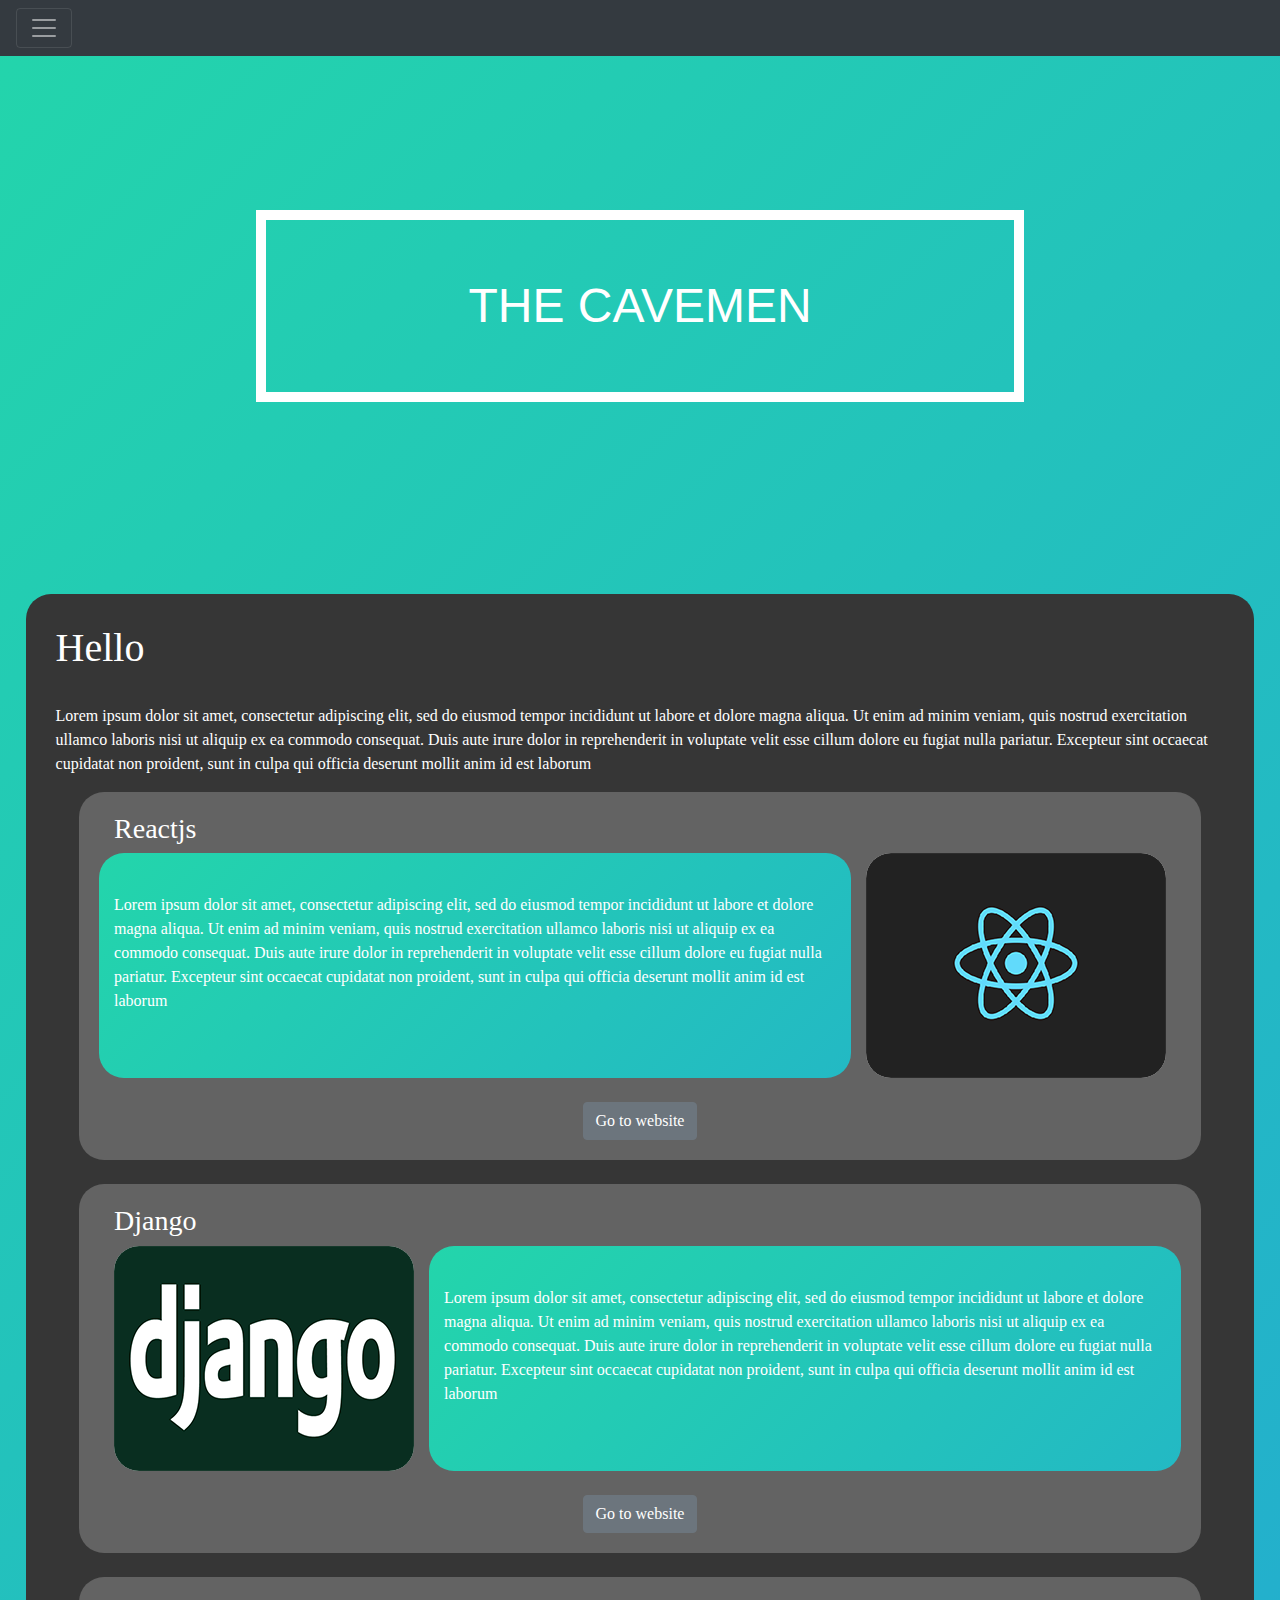
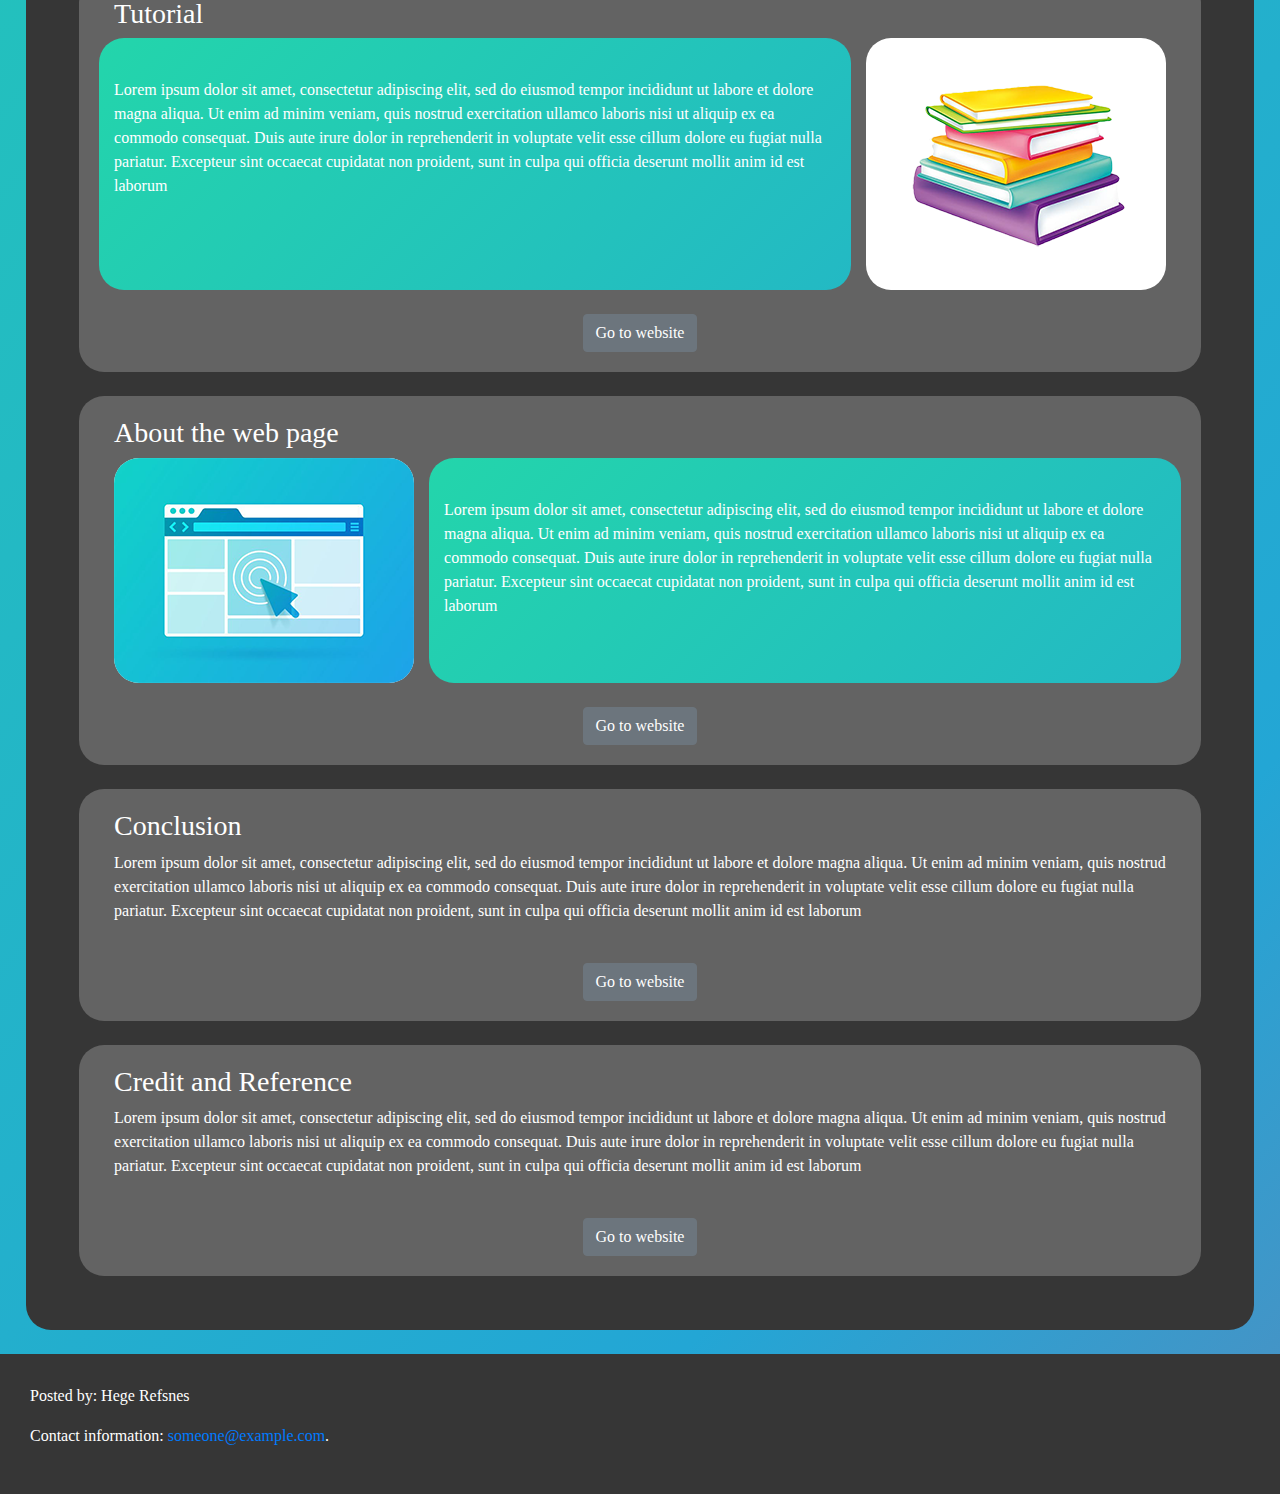
==== temp/index.html @ 0bbe400f "Add files via upload" ====
<!DOCTYPE html>
<html>
    <head>
        <title>Home page</title>
        <link href="https://fonts.googleapis.com/css?family=Indie+Flower&display=swap" rel="stylesheet">
        <link rel="stylesheet" type="text/css" href="styles/style.css">
        <link rel="stylesheet" href="https://stackpath.bootstrapcdn.com/bootstrap/4.3.1/css/bootstrap.min.css" integrity="sha384-ggOyR0iXCbMQv3Xipma34MD+dH/1fQ784/j6cY/iJTQUOhcWr7x9JvoRxT2MZw1T" crossorigin="anonymous">
        <script src="https://code.jquery.com/jquery-3.3.1.slim.min.js" integrity="sha384-q8i/X+965DzO0rT7abK41JStQIAqVgRVzpbzo5smXKp4YfRvH+8abtTE1Pi6jizo" crossorigin="anonymous"></script>
        <script src="https://cdnjs.cloudflare.com/ajax/libs/popper.js/1.14.7/umd/popper.min.js" integrity="sha384-UO2eT0CpHqdSJQ6hJty5KVphtPhzWj9WO1clHTMGa3JDZwrnQq4sF86dIHNDz0W1" crossorigin="anonymous"></script>
        <script src="https://stackpath.bootstrapcdn.com/bootstrap/4.3.1/js/bootstrap.min.js" integrity="sha384-JjSmVgyd0p3pXB1rRibZUAYoIIy6OrQ6VrjIEaFf/nJGzIxFDsf4x0xIM+B07jRM" crossorigin="anonymous"></script>
    </head>
    <body>
        <div class="pos-f-t">
            <div class="collapse" id="navbarToggleExternalContent">
                <div class="bg-dark p-4">
                    <h5 class="text-white h4">Collapsed content</h5>
                    <span class="text-muted">Toggleable via the navbar brand.</span>
                </div>
            </div>
            <nav class="navbar navbar-dark bg-dark">
                <button class="navbar-toggler" type="button" data-toggle="collapse" data-target="#navbarToggleExternalContent" aria-controls="navbarToggleExternalContent" aria-expanded="false" aria-label="Toggle navigation">
                <span class="navbar-toggler-icon"></span>
                </button>
            </nav>
        </div>
        <div id ="team">
            THE CAVEMEN
        </div>
        <div id = "main_block">
            <h1>Hello</h1>
            <br>
            <p>Lorem ipsum dolor sit amet, consectetur adipiscing elit, sed do eiusmod tempor incididunt ut labore et dolore magna aliqua. Ut enim ad minim veniam, quis nostrud exercitation ullamco laboris nisi ut aliquip ex ea commodo consequat. Duis aute irure dolor in reprehenderit in voluptate velit esse cillum dolore eu fugiat nulla pariatur. Excepteur sint occaecat cupidatat non proident, sunt in culpa qui officia deserunt mollit anim id est laborum</p>
            <div class = "content_blk">
                <h3>Reactjs</h3>
                <div class="row">
                    <div class="col sm_box">
                        <p>Lorem ipsum dolor sit amet, consectetur adipiscing elit, sed do eiusmod tempor incididunt ut labore et dolore magna aliqua. Ut enim ad minim veniam, quis nostrud exercitation ullamco laboris nisi ut aliquip ex ea commodo consequat. Duis aute irure dolor in reprehenderit in voluptate velit esse cillum dolore eu fugiat nulla pariatur. Excepteur sint occaecat cupidatat non proident, sunt in culpa qui officia deserunt mollit anim id est laborum</p>
                    </div>
                    <div class="col-md-auto">
                        <div class = "img_blk">
                            <img src = "imgs/react.png" alt="react">
                        </div>
                    </div>
                </div>
                <br>
                <div class = "button">
                    <a href ="frontend.html"><button type="button" class="btn btn-secondary">Go to website</button></a>
                </div>
            </div>
            <br>
            <div class = "content_blk">
                <h3>Django</h3>
                <div class="row">
                    <div class="col-md-auto">
                        <div class = "img_blk">
                            <img src = "imgs/dj.png" alt="react">
                        </div>
                    </div>
                    <div class="col sm_box">
                        <p>Lorem ipsum dolor sit amet, consectetur adipiscing elit, sed do eiusmod tempor incididunt ut labore et dolore magna aliqua. Ut enim ad minim veniam, quis nostrud exercitation ullamco laboris nisi ut aliquip ex ea commodo consequat. Duis aute irure dolor in reprehenderit in voluptate velit esse cillum dolore eu fugiat nulla pariatur. Excepteur sint occaecat cupidatat non proident, sunt in culpa qui officia deserunt mollit anim id est laborum</p>
                    </div>
                </div>
                <br>
                <div class = "button">
                    <a href =""><button type="button" class="btn btn-secondary">Go to website</button></a>
                </div>
            </div>
            <br>
            <div class = "content_blk">
                <h3>Tutorial</h3>
                <div class="row">
                    <div class="col sm_box">
                        <p>Lorem ipsum dolor sit amet, consectetur adipiscing elit, sed do eiusmod tempor incididunt ut labore et dolore magna aliqua. Ut enim ad minim veniam, quis nostrud exercitation ullamco laboris nisi ut aliquip ex ea commodo consequat. Duis aute irure dolor in reprehenderit in voluptate velit esse cillum dolore eu fugiat nulla pariatur. Excepteur sint occaecat cupidatat non proident, sunt in culpa qui officia deserunt mollit anim id est laborum</p>
                    </div>
                    <div class="col-md-auto">
                        <div class = "img_blk">
                            <img src = "imgs/tutorial.png" alt="react">
                        </div>
                    </div>
                </div>
                <br>
                <div class = "button">
                    <a href =""><button type="button" class="btn btn-secondary">Go to website</button></a>
                </div>
            </div>
            <br>
            <div class = "content_blk">
                <h3>About the web page</h3>
                <div class="row">
                    <div class="col-md-auto">
                        <div class = "img_blk">
                            <img src = "imgs/web.png" alt="react">
                        </div>
                    </div>
                    <div class="col sm_box">
                        <p>Lorem ipsum dolor sit amet, consectetur adipiscing elit, sed do eiusmod tempor incididunt ut labore et dolore magna aliqua. Ut enim ad minim veniam, quis nostrud exercitation ullamco laboris nisi ut aliquip ex ea commodo consequat. Duis aute irure dolor in reprehenderit in voluptate velit esse cillum dolore eu fugiat nulla pariatur. Excepteur sint occaecat cupidatat non proident, sunt in culpa qui officia deserunt mollit anim id est laborum</p>
                    </div>

                </div>
                <br>
                <div class = "button">
                    <a href =""><button type="button" class="btn btn-secondary">Go to website</button></a>
                </div>
            </div>
            <br>
            <div class = "content_blk">
                <h3>Conclusion</h3>
                <p>Lorem ipsum dolor sit amet, consectetur adipiscing elit, sed do eiusmod tempor incididunt ut labore et dolore magna aliqua. Ut enim ad minim veniam, quis nostrud exercitation ullamco laboris nisi ut aliquip ex ea commodo consequat. Duis aute irure dolor in reprehenderit in voluptate velit esse cillum dolore eu fugiat nulla pariatur. Excepteur sint occaecat cupidatat non proident, sunt in culpa qui officia deserunt mollit anim id est laborum</p>
                <br>
                <div class = "button">
                    <a href =""><button type="button" class="btn btn-secondary">Go to website</button></a>
                </div>
            </div>
            <br>
            <div class = "content_blk">
                <h3>Credit and Reference</h3>
                <p>Lorem ipsum dolor sit amet, consectetur adipiscing elit, sed do eiusmod tempor incididunt ut labore et dolore magna aliqua. Ut enim ad minim veniam, quis nostrud exercitation ullamco laboris nisi ut aliquip ex ea commodo consequat. Duis aute irure dolor in reprehenderit in voluptate velit esse cillum dolore eu fugiat nulla pariatur. Excepteur sint occaecat cupidatat non proident, sunt in culpa qui officia deserunt mollit anim id est laborum</p>
                <br>
                <div class = "button">
                    <a href =""><button type="button" class="btn btn-secondary">Go to website</button></a>
                </div>
            </div>
            <br>
            
        </div>
        <br>

        <footer>
            <p>Posted by: Hege Refsnes</p>
            <p>Contact information: <a href="mailto:someone@example.com">someone@example.com</a>.</p>
        </footer>
    </body>
</html>
---- temp/styles/style.css ----
body {
    margin: 0;
	width: 100%;
	height: 100vh;
	font-family: "Exo", sans-serif;
	color: #fff;
	background: linear-gradient(-45deg, #ee7752, #e73c7e, #23a6d5, #23d5ab);
	background-size: 500% 500%;
    animation: gradientBG 15s ease infinite;
    
}
#team{
    text-align: center;
    border: #fff solid 10px;
    color: white;
    margin-top:12%;
    margin-left: 20%;
    margin-right: 20%;
    padding:50px;
    font-size: xxx-large;
    position: relative;


}
.sm_box{
    padding: 40px;
    color: white;
    border-radius:25px;
    background: linear-gradient(-45deg, #ee7752, #e73c7e, #23a6d5, #23d5ab);
	background-size: 500% 500%;
	animation: gradientBG 15s ease infinite;
}

@keyframes gradientBG {
	0% {
		background-position: 0% 50%;
	}
	50% {
		background-position: 100% 50%;
	}
	100% {
		background-position: 0% 50%;
	}
}


#main_block{
    font-family: 'Kalam', cursive;
    margin-top:15%;
    background-color: #363636;
    color:white;
    float: middle;
    margin-left: 2%;
    margin-right: 2%;
    border-radius: 25px;
    padding-top: 20%;
    padding: 30px; 
}


footer{
    font-family: 'Kalam', cursive;
    background-color: #363636;
    color: white;
    overflow: auto;
    padding:30px;
}

.content_blk{
    font-family: 'Kalam', cursive;
    background-color: #636363;
    margin-left: 2%;
    margin-right: 2%;
    border-radius: 25px;
    padding:20px;
    padding-left: 3%;
    padding-right:3%;
    
}



.img_blk{
    background: white;
    border-radius:25px;
}
img{
    border-radius:25px;
   }

.button{
    text-align:center;
}

.banner{
    padding: 20px;
    margin: 30px;
}
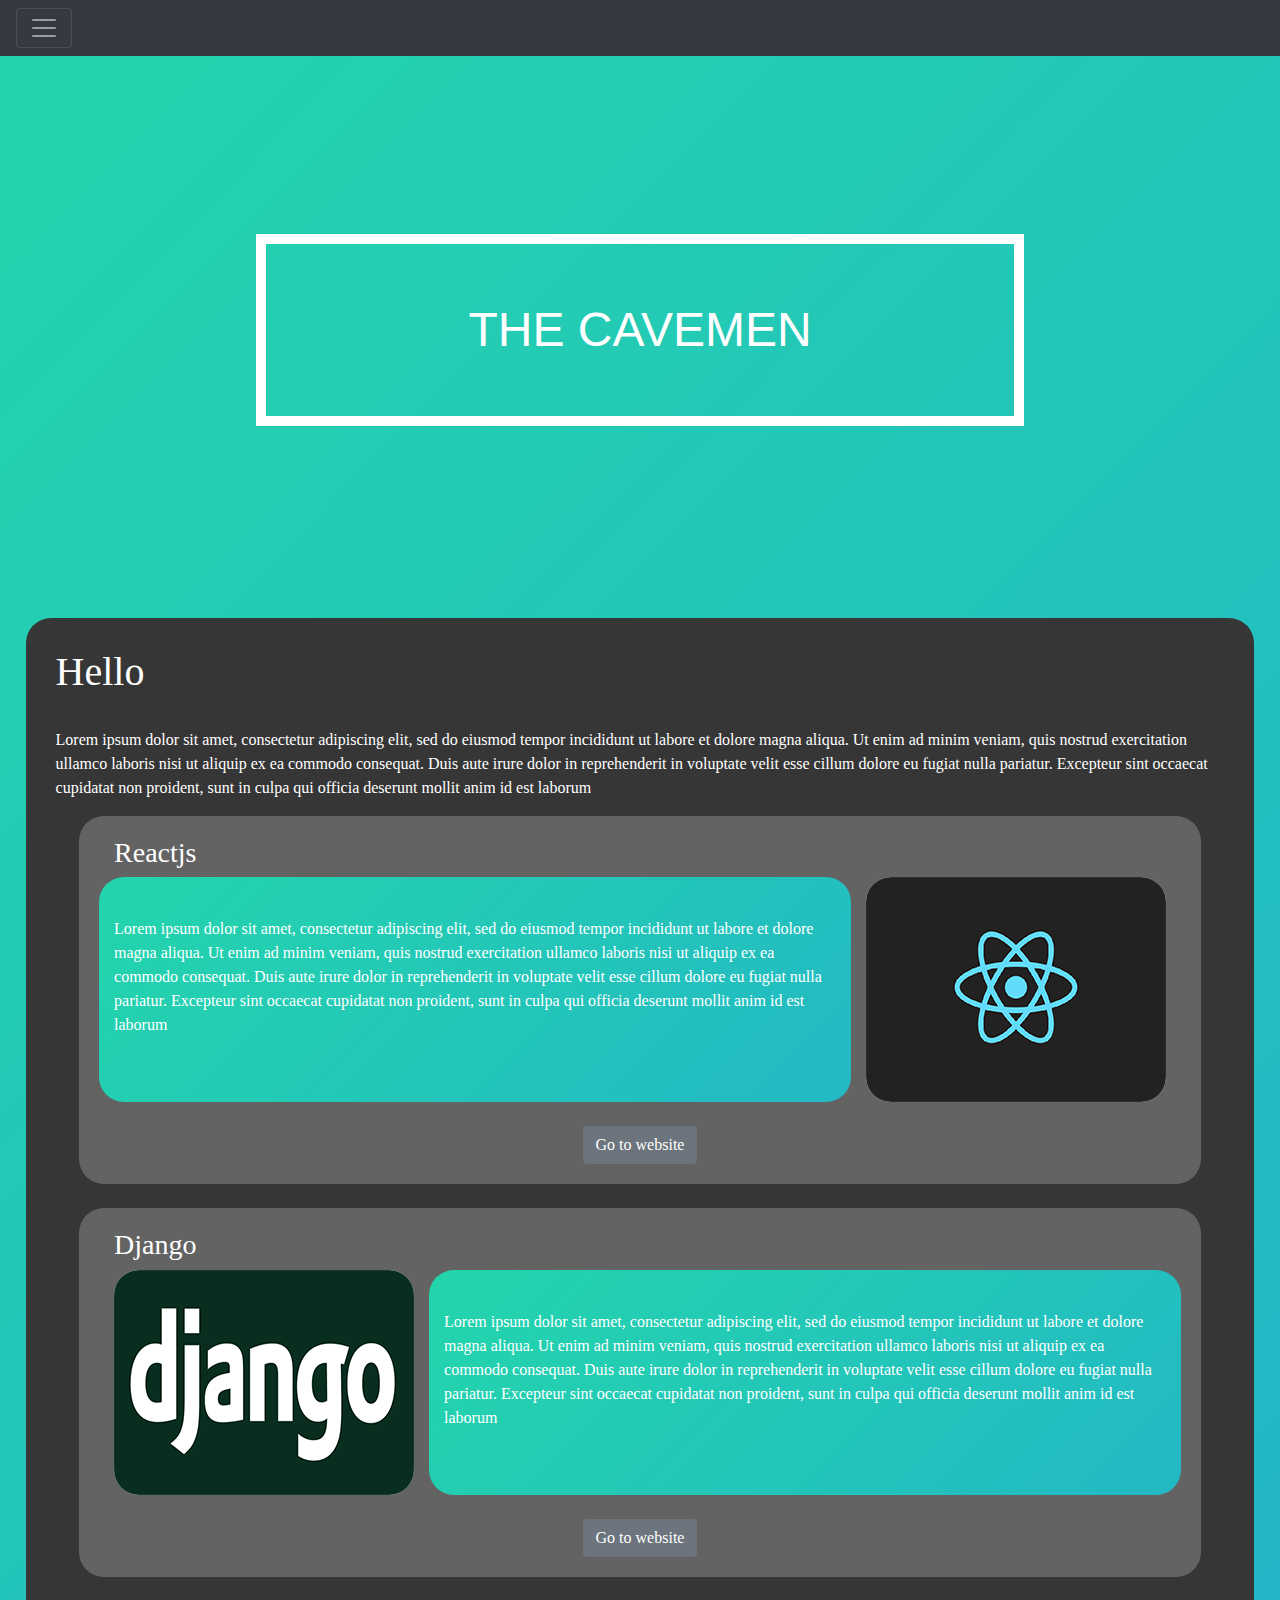
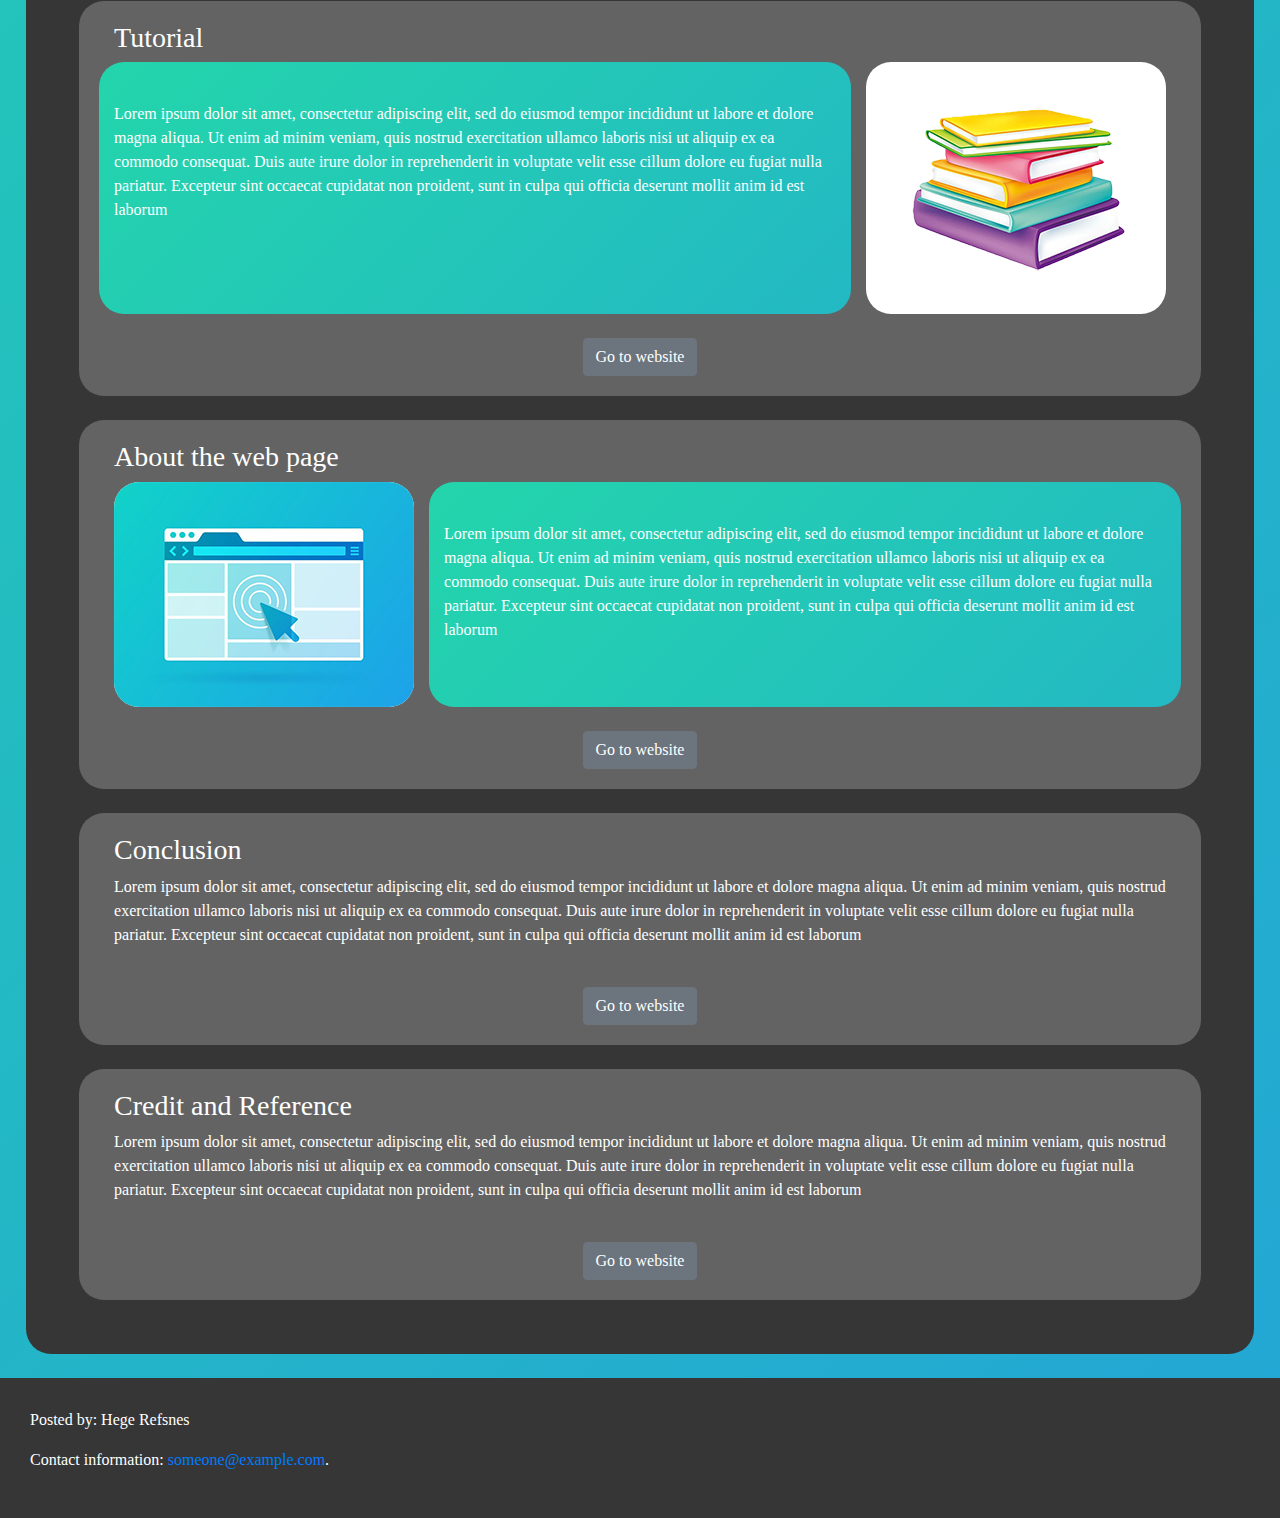
==== commit 4237e3e4: "Add new features to web site -- sticky navbar" ====
--- a/temp/index.html
+++ b/temp/index.html
@@ -8,8 +8,12 @@
         <script src="https://code.jquery.com/jquery-3.3.1.slim.min.js" integrity="sha384-q8i/X+965DzO0rT7abK41JStQIAqVgRVzpbzo5smXKp4YfRvH+8abtTE1Pi6jizo" crossorigin="anonymous"></script>
         <script src="https://cdnjs.cloudflare.com/ajax/libs/popper.js/1.14.7/umd/popper.min.js" integrity="sha384-UO2eT0CpHqdSJQ6hJty5KVphtPhzWj9WO1clHTMGa3JDZwrnQq4sF86dIHNDz0W1" crossorigin="anonymous"></script>
         <script src="https://stackpath.bootstrapcdn.com/bootstrap/4.3.1/js/bootstrap.min.js" integrity="sha384-JjSmVgyd0p3pXB1rRibZUAYoIIy6OrQ6VrjIEaFf/nJGzIxFDsf4x0xIM+B07jRM" crossorigin="anonymous"></script>
+        <meta name="viewport" content="width=device-width, initial-scale=1">
     </head>
     <body>
+
+    
+    <div id = "myHeader">
         <div class="pos-f-t">
             <div class="collapse" id="navbarToggleExternalContent">
                 <div class="bg-dark p-4">
@@ -23,10 +27,17 @@
                 </button>
             </nav>
         </div>
+    </div>
+    
+    <div class="spacer">
+        &nbsp;
+    </div>
+
+    <div id = "content">
         <div id ="team">
             THE CAVEMEN
         </div>
-        <div id = "main_block">
+        <div class = "main_block">
             <h1>Hello</h1>
             <br>
             <p>Lorem ipsum dolor sit amet, consectetur adipiscing elit, sed do eiusmod tempor incididunt ut labore et dolore magna aliqua. Ut enim ad minim veniam, quis nostrud exercitation ullamco laboris nisi ut aliquip ex ea commodo consequat. Duis aute irure dolor in reprehenderit in voluptate velit esse cillum dolore eu fugiat nulla pariatur. Excepteur sint occaecat cupidatat non proident, sunt in culpa qui officia deserunt mollit anim id est laborum</p>
@@ -42,11 +53,15 @@
                         </div>
                     </div>
                 </div>
+
                 <br>
                 <div class = "button">
                     <a href ="frontend.html"><button type="button" class="btn btn-secondary">Go to website</button></a>
                 </div>
             </div>
+
+
+
             <br>
             <div class = "content_blk">
                 <h3>Django</h3>
@@ -124,10 +139,12 @@
             
         </div>
         <br>
-
         <footer>
             <p>Posted by: Hege Refsnes</p>
             <p>Contact information: <a href="mailto:someone@example.com">someone@example.com</a>.</p>
         </footer>
+
+    </div>
+        <script src = "scripts/stickheader.js"></script>
     </body>
 </html>--- a/temp/styles/style.css
+++ b/temp/styles/style.css
@@ -1,3 +1,13 @@
+.sticky {
+    position: fixed;
+    top: 0;
+    width: 100%;
+  }
+  .sticky + .content {
+    padding-top: 102px;
+  }
+
+@import url('https://fonts.googleapis.com/css?family=Baskervville&display=swap');
 body {
     margin: 0;
 	width: 100%;
@@ -5,7 +15,7 @@
 	font-family: "Exo", sans-serif;
 	color: #fff;
 	background: linear-gradient(-45deg, #ee7752, #e73c7e, #23a6d5, #23d5ab);
-	background-size: 500% 500%;
+	background-size: 600% 600%;
     animation: gradientBG 15s ease infinite;
     
 }
@@ -44,8 +54,8 @@
 }
 
 
-#main_block{
-    font-family: 'Kalam', cursive;
+.main_block{
+    font-family: 'Baskervville', serif;
     margin-top:15%;
     background-color: #363636;
     color:white;
@@ -59,6 +69,7 @@
 
 
 footer{
+    font-family: 'Baskervville', serif;
     font-family: 'Kalam', cursive;
     background-color: #363636;
     color: white;
@@ -67,7 +78,7 @@
 }
 
 .content_blk{
-    font-family: 'Kalam', cursive;
+    font-family: 'Baskervville', serif;
     background-color: #636363;
     margin-left: 2%;
     margin-right: 2%;
@@ -95,4 +106,7 @@
 .banner{
     padding: 20px;
     margin: 30px;
-}+}
+
+
+  
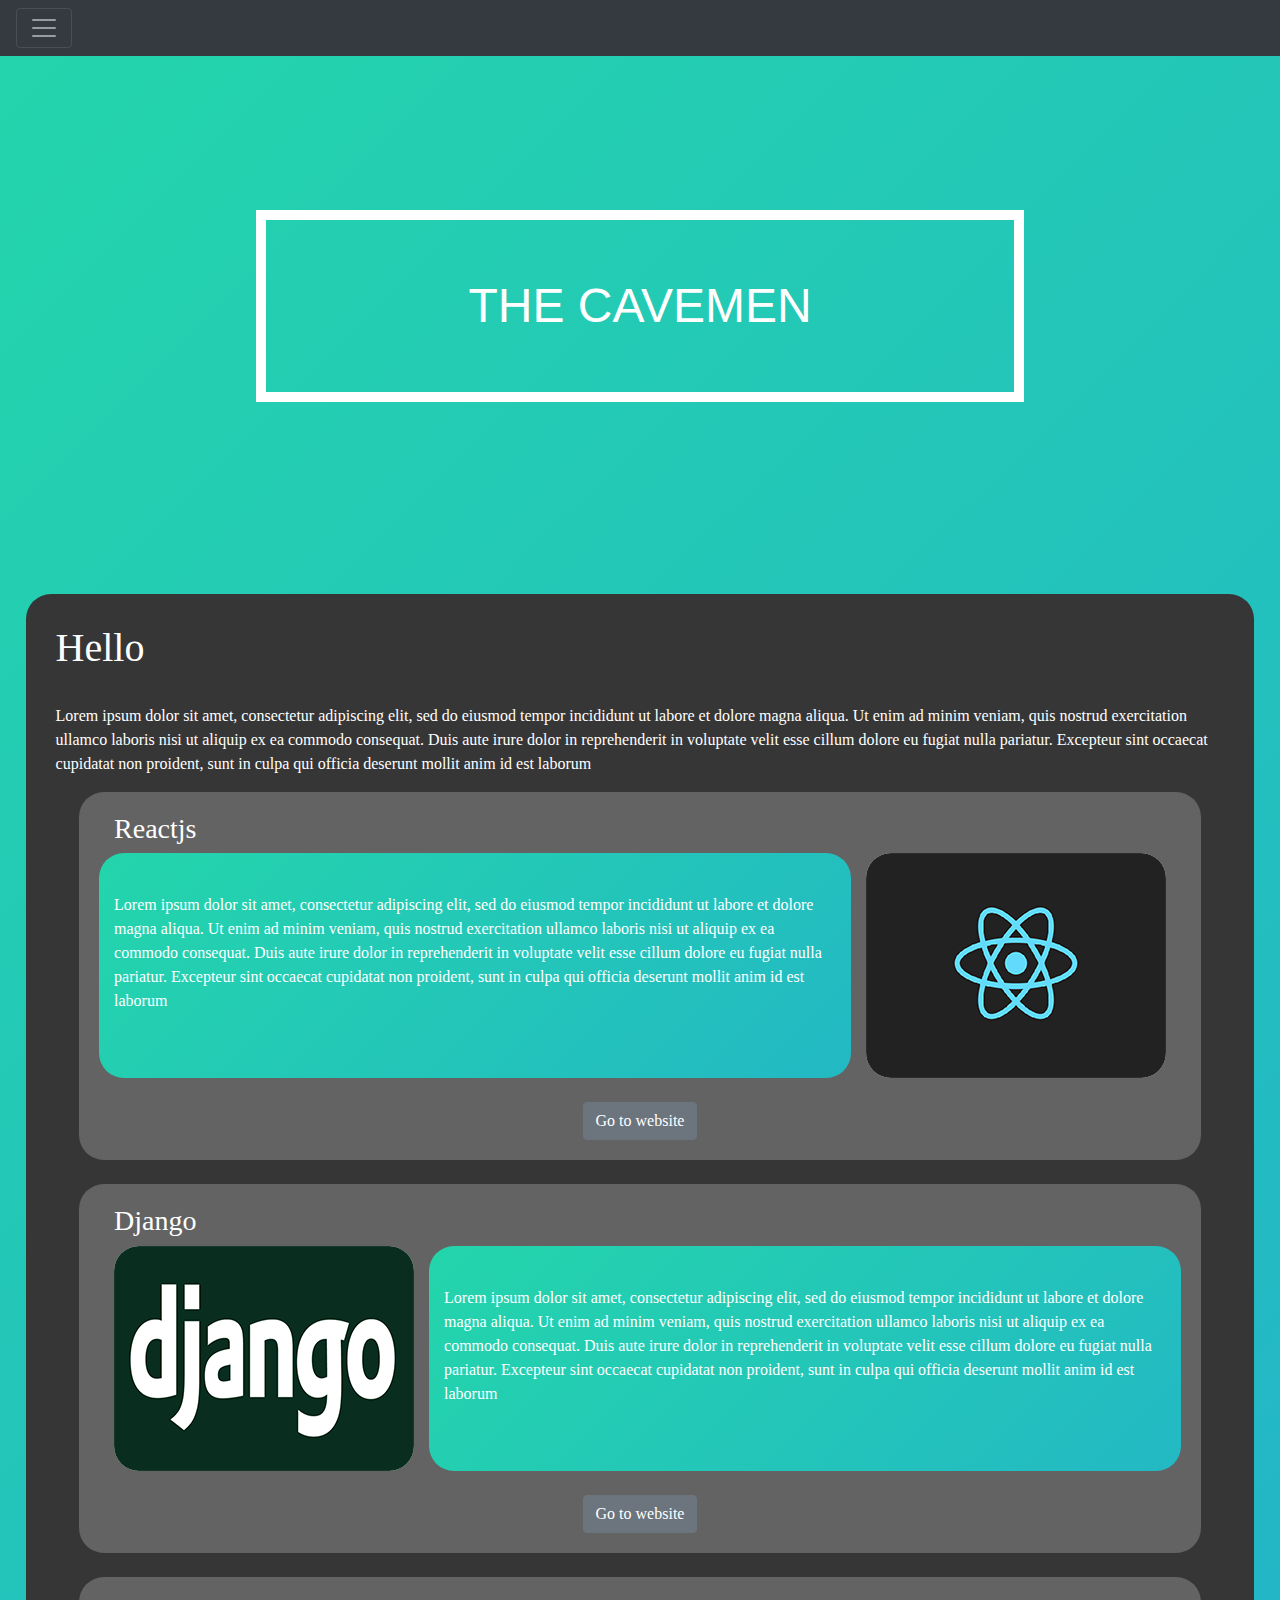
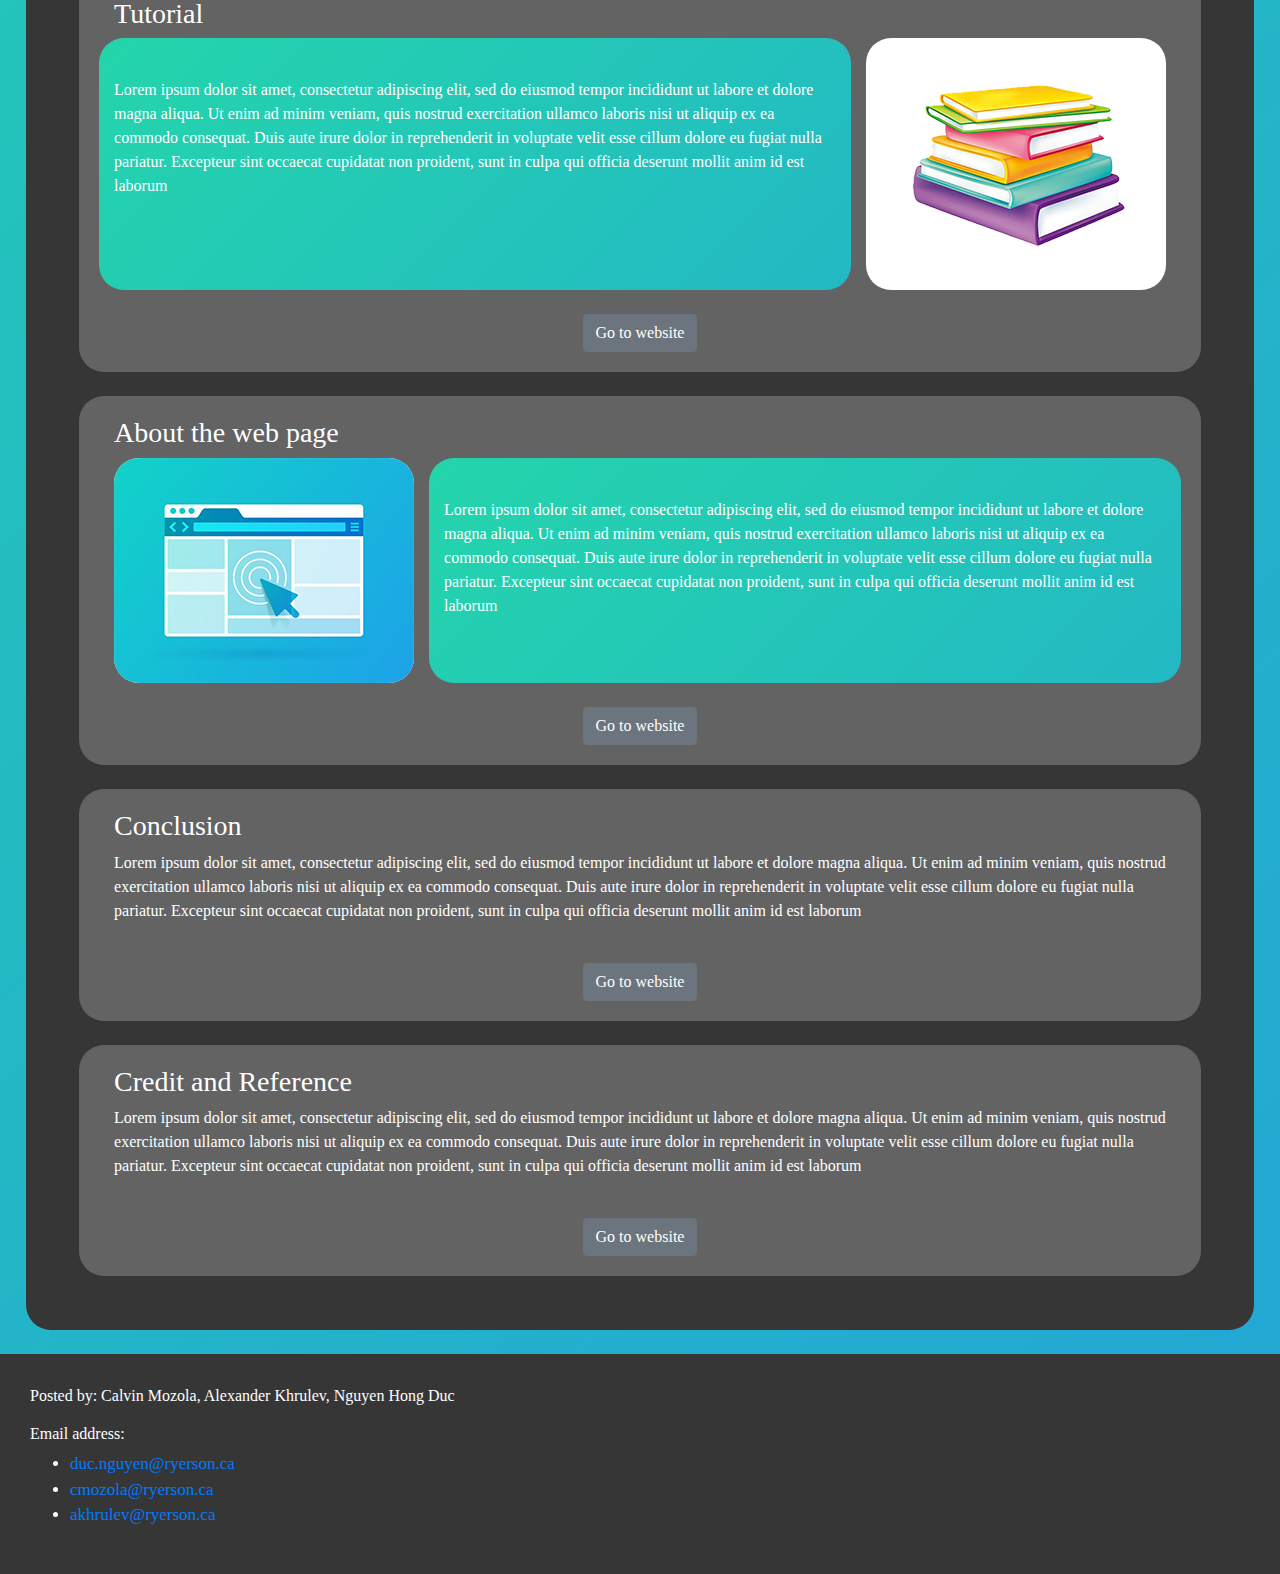
==== commit e2f2ca9a: "Added reference page" ====
--- a/temp/index.html
+++ b/temp/index.html
@@ -1,150 +1,223 @@
 <!DOCTYPE html>
 <html>
-    <head>
-        <title>Home page</title>
-        <link href="https://fonts.googleapis.com/css?family=Indie+Flower&display=swap" rel="stylesheet">
-        <link rel="stylesheet" type="text/css" href="styles/style.css">
-        <link rel="stylesheet" href="https://stackpath.bootstrapcdn.com/bootstrap/4.3.1/css/bootstrap.min.css" integrity="sha384-ggOyR0iXCbMQv3Xipma34MD+dH/1fQ784/j6cY/iJTQUOhcWr7x9JvoRxT2MZw1T" crossorigin="anonymous">
-        <script src="https://code.jquery.com/jquery-3.3.1.slim.min.js" integrity="sha384-q8i/X+965DzO0rT7abK41JStQIAqVgRVzpbzo5smXKp4YfRvH+8abtTE1Pi6jizo" crossorigin="anonymous"></script>
-        <script src="https://cdnjs.cloudflare.com/ajax/libs/popper.js/1.14.7/umd/popper.min.js" integrity="sha384-UO2eT0CpHqdSJQ6hJty5KVphtPhzWj9WO1clHTMGa3JDZwrnQq4sF86dIHNDz0W1" crossorigin="anonymous"></script>
-        <script src="https://stackpath.bootstrapcdn.com/bootstrap/4.3.1/js/bootstrap.min.js" integrity="sha384-JjSmVgyd0p3pXB1rRibZUAYoIIy6OrQ6VrjIEaFf/nJGzIxFDsf4x0xIM+B07jRM" crossorigin="anonymous"></script>
-        <meta name="viewport" content="width=device-width, initial-scale=1">
-    </head>
-    <body>
-
-    
-    <div id = "myHeader">
+
+<head>
+    <title>Home page</title>
+    <link href="https://fonts.googleapis.com/css?family=Indie+Flower&display=swap" rel="stylesheet">
+    <link rel="stylesheet" type="text/css" href="styles/style.css">
+    <link rel="stylesheet" href="https://stackpath.bootstrapcdn.com/bootstrap/4.3.1/css/bootstrap.min.css"
+        integrity="sha384-ggOyR0iXCbMQv3Xipma34MD+dH/1fQ784/j6cY/iJTQUOhcWr7x9JvoRxT2MZw1T" crossorigin="anonymous">
+    <script src="https://code.jquery.com/jquery-3.3.1.slim.min.js"
+        integrity="sha384-q8i/X+965DzO0rT7abK41JStQIAqVgRVzpbzo5smXKp4YfRvH+8abtTE1Pi6jizo"
+        crossorigin="anonymous"></script>
+    <script src="https://cdnjs.cloudflare.com/ajax/libs/popper.js/1.14.7/umd/popper.min.js"
+        integrity="sha384-UO2eT0CpHqdSJQ6hJty5KVphtPhzWj9WO1clHTMGa3JDZwrnQq4sF86dIHNDz0W1"
+        crossorigin="anonymous"></script>
+    <script src="https://stackpath.bootstrapcdn.com/bootstrap/4.3.1/js/bootstrap.min.js"
+        integrity="sha384-JjSmVgyd0p3pXB1rRibZUAYoIIy6OrQ6VrjIEaFf/nJGzIxFDsf4x0xIM+B07jRM"
+        crossorigin="anonymous"></script>
+    <meta name="viewport" content="width=device-width, initial-scale=1">
+
+    <link rel="stylesheet" href="https://bootswatch.com/4/cyborg/bootstrap.min.css">
+</head>
+
+<body>
+
+
+    <div id="myHeader">
         <div class="pos-f-t">
             <div class="collapse" id="navbarToggleExternalContent">
-                <div class="bg-dark p-4">
-                    <h5 class="text-white h4">Collapsed content</h5>
-                    <span class="text-muted">Toggleable via the navbar brand.</span>
+                <div class="bg-light p-4">
+                    <h5 class="text-white h4">Visit our other pages</h5>
+                    
+                    <a href="">
+                    <button type="button" class="btn btn-primary">
+                        Page 2
+                    </button>
+                    </a>
+
+                    <a href="">
+                    <button type="button" class="btn btn-success">
+                        Page 3
+                    </button>
+                    </a>
+
+                    <a href="">
+                    <button type="button" class="btn btn-warning">
+                        Page 4
+                    </button>
+                    </a>
+
+                    <a href="">
+                    <button type="button" class="btn btn-info">
+                        Page 5
+                    </button>
+                    </a>
+
+                    <a href="">
+                    <button type="button" class="btn btn-danger">
+                        Page 6
+                    </button>
+                    </a>
                 </div>
             </div>
             <nav class="navbar navbar-dark bg-dark">
-                <button class="navbar-toggler" type="button" data-toggle="collapse" data-target="#navbarToggleExternalContent" aria-controls="navbarToggleExternalContent" aria-expanded="false" aria-label="Toggle navigation">
-                <span class="navbar-toggler-icon"></span>
+                <button class="navbar-toggler" type="button" data-toggle="collapse"
+                    data-target="#navbarToggleExternalContent" aria-controls="navbarToggleExternalContent"
+                    aria-expanded="false" aria-label="Toggle navigation">
+                    <span class="navbar-toggler-icon"></span>
                 </button>
             </nav>
         </div>
     </div>
-    
-    <div class="spacer">
-        &nbsp;
-    </div>
-
-    <div id = "content">
-        <div id ="team">
+
+
+    <div id="content">
+        <div id="team">
             THE CAVEMEN
         </div>
-        <div class = "main_block">
+        <div class="main_block">
             <h1>Hello</h1>
             <br>
-            <p>Lorem ipsum dolor sit amet, consectetur adipiscing elit, sed do eiusmod tempor incididunt ut labore et dolore magna aliqua. Ut enim ad minim veniam, quis nostrud exercitation ullamco laboris nisi ut aliquip ex ea commodo consequat. Duis aute irure dolor in reprehenderit in voluptate velit esse cillum dolore eu fugiat nulla pariatur. Excepteur sint occaecat cupidatat non proident, sunt in culpa qui officia deserunt mollit anim id est laborum</p>
-            <div class = "content_blk">
+            <p>Lorem ipsum dolor sit amet, consectetur adipiscing elit, sed do eiusmod tempor incididunt ut labore et
+                dolore magna aliqua. Ut enim ad minim veniam, quis nostrud exercitation ullamco laboris nisi ut aliquip
+                ex ea commodo consequat. Duis aute irure dolor in reprehenderit in voluptate velit esse cillum dolore eu
+                fugiat nulla pariatur. Excepteur sint occaecat cupidatat non proident, sunt in culpa qui officia
+                deserunt mollit anim id est laborum</p>
+            <div class="content_blk">
                 <h3>Reactjs</h3>
                 <div class="row">
                     <div class="col sm_box">
-                        <p>Lorem ipsum dolor sit amet, consectetur adipiscing elit, sed do eiusmod tempor incididunt ut labore et dolore magna aliqua. Ut enim ad minim veniam, quis nostrud exercitation ullamco laboris nisi ut aliquip ex ea commodo consequat. Duis aute irure dolor in reprehenderit in voluptate velit esse cillum dolore eu fugiat nulla pariatur. Excepteur sint occaecat cupidatat non proident, sunt in culpa qui officia deserunt mollit anim id est laborum</p>
-                    </div>
-                    <div class="col-md-auto">
-                        <div class = "img_blk">
-                            <img src = "imgs/react.png" alt="react">
-                        </div>
-                    </div>
-                </div>
-
-                <br>
-                <div class = "button">
-                    <a href ="frontend.html"><button type="button" class="btn btn-secondary">Go to website</button></a>
-                </div>
-            </div>
-
-
-
-            <br>
-            <div class = "content_blk">
+                        <p>Lorem ipsum dolor sit amet, consectetur adipiscing elit, sed do eiusmod tempor incididunt ut
+                            labore et dolore magna aliqua. Ut enim ad minim veniam, quis nostrud exercitation ullamco
+                            laboris nisi ut aliquip ex ea commodo consequat. Duis aute irure dolor in reprehenderit in
+                            voluptate velit esse cillum dolore eu fugiat nulla pariatur. Excepteur sint occaecat
+                            cupidatat non proident, sunt in culpa qui officia deserunt mollit anim id est laborum</p>
+                    </div>
+                    <div class="col-md-auto">
+                        <div class="img_blk">
+                            <img src="imgs/react.png" alt="react">
+                        </div>
+                    </div>
+                </div>
+
+                <br>
+                <div class="button">
+                    <a href="frontend.html"><button type="button" class="btn btn-secondary">Go to website</button></a>
+                </div>
+            </div>
+
+
+
+            <br>
+            <div class="content_blk">
                 <h3>Django</h3>
                 <div class="row">
                     <div class="col-md-auto">
-                        <div class = "img_blk">
-                            <img src = "imgs/dj.png" alt="react">
-                        </div>
-                    </div>
-                    <div class="col sm_box">
-                        <p>Lorem ipsum dolor sit amet, consectetur adipiscing elit, sed do eiusmod tempor incididunt ut labore et dolore magna aliqua. Ut enim ad minim veniam, quis nostrud exercitation ullamco laboris nisi ut aliquip ex ea commodo consequat. Duis aute irure dolor in reprehenderit in voluptate velit esse cillum dolore eu fugiat nulla pariatur. Excepteur sint occaecat cupidatat non proident, sunt in culpa qui officia deserunt mollit anim id est laborum</p>
-                    </div>
-                </div>
-                <br>
-                <div class = "button">
-                    <a href =""><button type="button" class="btn btn-secondary">Go to website</button></a>
-                </div>
-            </div>
-            <br>
-            <div class = "content_blk">
+                        <div class="img_blk">
+                            <img src="imgs/dj.png" alt="react">
+                        </div>
+                    </div>
+                    <div class="col sm_box">
+                        <p>Lorem ipsum dolor sit amet, consectetur adipiscing elit, sed do eiusmod tempor incididunt ut
+                            labore et dolore magna aliqua. Ut enim ad minim veniam, quis nostrud exercitation ullamco
+                            laboris nisi ut aliquip ex ea commodo consequat. Duis aute irure dolor in reprehenderit in
+                            voluptate velit esse cillum dolore eu fugiat nulla pariatur. Excepteur sint occaecat
+                            cupidatat non proident, sunt in culpa qui officia deserunt mollit anim id est laborum</p>
+                    </div>
+                </div>
+                <br>
+                <div class="button">
+                    <a href=""><button type="button" class="btn btn-secondary">Go to website</button></a>
+                </div>
+            </div>
+            <br>
+            <div class="content_blk">
                 <h3>Tutorial</h3>
                 <div class="row">
                     <div class="col sm_box">
-                        <p>Lorem ipsum dolor sit amet, consectetur adipiscing elit, sed do eiusmod tempor incididunt ut labore et dolore magna aliqua. Ut enim ad minim veniam, quis nostrud exercitation ullamco laboris nisi ut aliquip ex ea commodo consequat. Duis aute irure dolor in reprehenderit in voluptate velit esse cillum dolore eu fugiat nulla pariatur. Excepteur sint occaecat cupidatat non proident, sunt in culpa qui officia deserunt mollit anim id est laborum</p>
-                    </div>
-                    <div class="col-md-auto">
-                        <div class = "img_blk">
-                            <img src = "imgs/tutorial.png" alt="react">
-                        </div>
-                    </div>
-                </div>
-                <br>
-                <div class = "button">
-                    <a href =""><button type="button" class="btn btn-secondary">Go to website</button></a>
-                </div>
-            </div>
-            <br>
-            <div class = "content_blk">
+                        <p>Lorem ipsum dolor sit amet, consectetur adipiscing elit, sed do eiusmod tempor incididunt ut
+                            labore et dolore magna aliqua. Ut enim ad minim veniam, quis nostrud exercitation ullamco
+                            laboris nisi ut aliquip ex ea commodo consequat. Duis aute irure dolor in reprehenderit in
+                            voluptate velit esse cillum dolore eu fugiat nulla pariatur. Excepteur sint occaecat
+                            cupidatat non proident, sunt in culpa qui officia deserunt mollit anim id est laborum</p>
+                    </div>
+                    <div class="col-md-auto">
+                        <div class="img_blk">
+                            <img src="imgs/tutorial.png" alt="react">
+                        </div>
+                    </div>
+                </div>
+                <br>
+                <div class="button">
+                    <a href=""><button type="button" class="btn btn-secondary">Go to website</button></a>
+                </div>
+            </div>
+            <br>
+            <div class="content_blk">
                 <h3>About the web page</h3>
                 <div class="row">
                     <div class="col-md-auto">
-                        <div class = "img_blk">
-                            <img src = "imgs/web.png" alt="react">
-                        </div>
-                    </div>
-                    <div class="col sm_box">
-                        <p>Lorem ipsum dolor sit amet, consectetur adipiscing elit, sed do eiusmod tempor incididunt ut labore et dolore magna aliqua. Ut enim ad minim veniam, quis nostrud exercitation ullamco laboris nisi ut aliquip ex ea commodo consequat. Duis aute irure dolor in reprehenderit in voluptate velit esse cillum dolore eu fugiat nulla pariatur. Excepteur sint occaecat cupidatat non proident, sunt in culpa qui officia deserunt mollit anim id est laborum</p>
-                    </div>
-
-                </div>
-                <br>
-                <div class = "button">
-                    <a href =""><button type="button" class="btn btn-secondary">Go to website</button></a>
-                </div>
-            </div>
-            <br>
-            <div class = "content_blk">
+                        <div class="img_blk">
+                            <img src="imgs/web.png" alt="react">
+                        </div>
+                    </div>
+                    <div class="col sm_box">
+                        <p>Lorem ipsum dolor sit amet, consectetur adipiscing elit, sed do eiusmod tempor incididunt ut
+                            labore et dolore magna aliqua. Ut enim ad minim veniam, quis nostrud exercitation ullamco
+                            laboris nisi ut aliquip ex ea commodo consequat. Duis aute irure dolor in reprehenderit in
+                            voluptate velit esse cillum dolore eu fugiat nulla pariatur. Excepteur sint occaecat
+                            cupidatat non proident, sunt in culpa qui officia deserunt mollit anim id est laborum</p>
+                    </div>
+
+                </div>
+                <br>
+                <div class="button">
+                    <a href=""><button type="button" class="btn btn-secondary">Go to website</button></a>
+                </div>
+            </div>
+            <br>
+            <div class="content_blk">
                 <h3>Conclusion</h3>
-                <p>Lorem ipsum dolor sit amet, consectetur adipiscing elit, sed do eiusmod tempor incididunt ut labore et dolore magna aliqua. Ut enim ad minim veniam, quis nostrud exercitation ullamco laboris nisi ut aliquip ex ea commodo consequat. Duis aute irure dolor in reprehenderit in voluptate velit esse cillum dolore eu fugiat nulla pariatur. Excepteur sint occaecat cupidatat non proident, sunt in culpa qui officia deserunt mollit anim id est laborum</p>
-                <br>
-                <div class = "button">
-                    <a href =""><button type="button" class="btn btn-secondary">Go to website</button></a>
-                </div>
-            </div>
-            <br>
-            <div class = "content_blk">
+                <p>Lorem ipsum dolor sit amet, consectetur adipiscing elit, sed do eiusmod tempor incididunt ut labore
+                    et dolore magna aliqua. Ut enim ad minim veniam, quis nostrud exercitation ullamco laboris nisi ut
+                    aliquip ex ea commodo consequat. Duis aute irure dolor in reprehenderit in voluptate velit esse
+                    cillum dolore eu fugiat nulla pariatur. Excepteur sint occaecat cupidatat non proident, sunt in
+                    culpa qui officia deserunt mollit anim id est laborum</p>
+                <br>
+                <div class="button">
+                    <a href=""><button type="button" class="btn btn-secondary">Go to website</button></a>
+                </div>
+            </div>
+            <br>
+            <div class="content_blk">
                 <h3>Credit and Reference</h3>
-                <p>Lorem ipsum dolor sit amet, consectetur adipiscing elit, sed do eiusmod tempor incididunt ut labore et dolore magna aliqua. Ut enim ad minim veniam, quis nostrud exercitation ullamco laboris nisi ut aliquip ex ea commodo consequat. Duis aute irure dolor in reprehenderit in voluptate velit esse cillum dolore eu fugiat nulla pariatur. Excepteur sint occaecat cupidatat non proident, sunt in culpa qui officia deserunt mollit anim id est laborum</p>
-                <br>
-                <div class = "button">
-                    <a href =""><button type="button" class="btn btn-secondary">Go to website</button></a>
-                </div>
-            </div>
-            <br>
-            
+                <p>Lorem ipsum dolor sit amet, consectetur adipiscing elit, sed do eiusmod tempor incididunt ut labore
+                    et dolore magna aliqua. Ut enim ad minim veniam, quis nostrud exercitation ullamco laboris nisi ut
+                    aliquip ex ea commodo consequat. Duis aute irure dolor in reprehenderit in voluptate velit esse
+                    cillum dolore eu fugiat nulla pariatur. Excepteur sint occaecat cupidatat non proident, sunt in
+                    culpa qui officia deserunt mollit anim id est laborum</p>
+                <br>
+                <div class="button">
+                    <a href=""><button type="button" class="btn btn-secondary">Go to website</button></a>
+                </div>
+            </div>
+            <br>
+
         </div>
         <br>
         <footer>
-            <p>Posted by: Hege Refsnes</p>
-            <p>Contact information: <a href="mailto:someone@example.com">someone@example.com</a>.</p>
+            <p>Posted by: Calvin Mozola, Alexander Khrulev, Nguyen Hong Duc</p>
+            <h6>Email address:</h6>
+            <ul>
+                <li><a href ="duc.nguyen@ryerson.ca">duc.nguyen@ryerson.ca</a></li>
+                <li><a href ="cmozola@ryerson.ca">cmozola@ryerson.ca</a></li>
+                <li><a href ="akhrulev@ryerson.ca">akhrulev@ryerson.ca</a></li>
+            </ul>
         </footer>
 
     </div>
-        <script src = "scripts/stickheader.js"></script>
-    </body>
+    <script src="scripts/stickheader.js"></script>
+</body>
+
 </html>--- a/temp/styles/style.css
+++ b/temp/styles/style.css
@@ -1,5 +1,6 @@
 .sticky {
     position: fixed;
+    z-index: 10;
     top: 0;
     width: 100%;
   }
@@ -108,5 +109,6 @@
     margin: 30px;
 }
 
-
-  
+li {
+    font-size: 17px;
+}
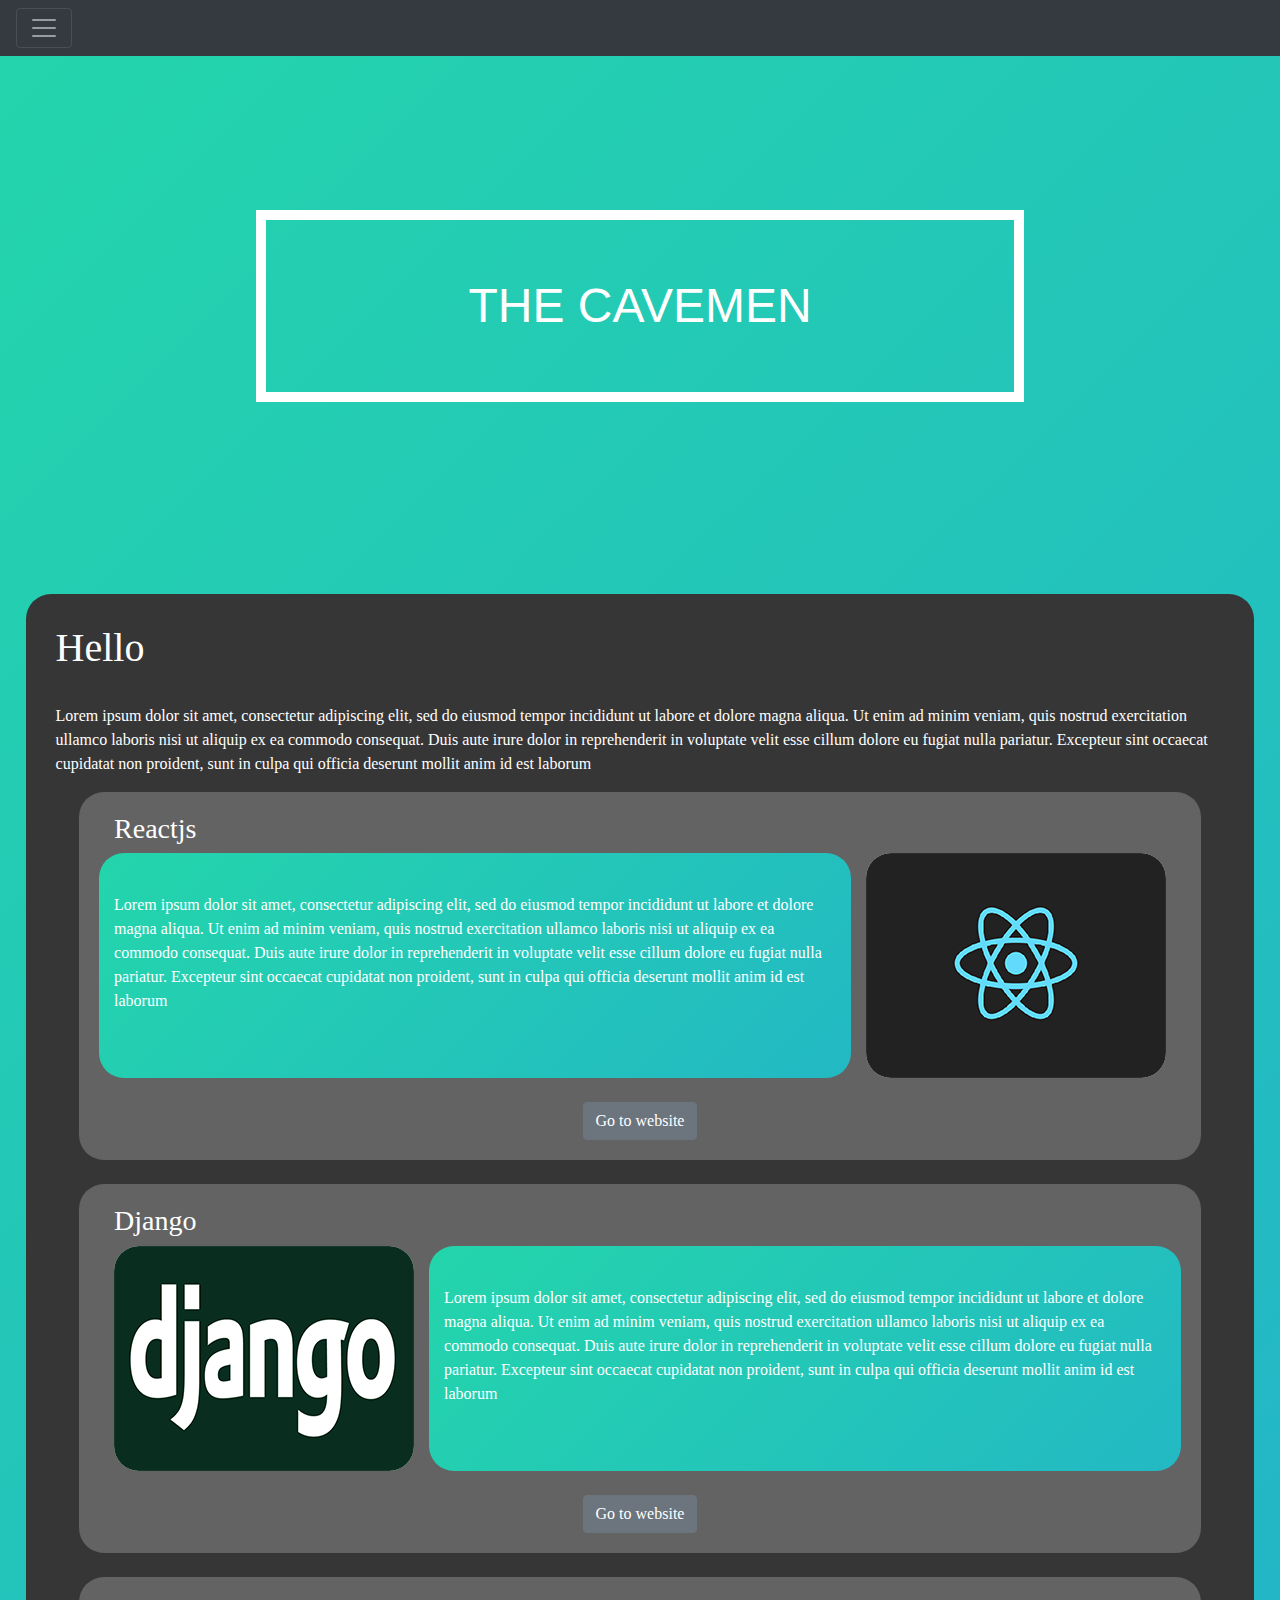
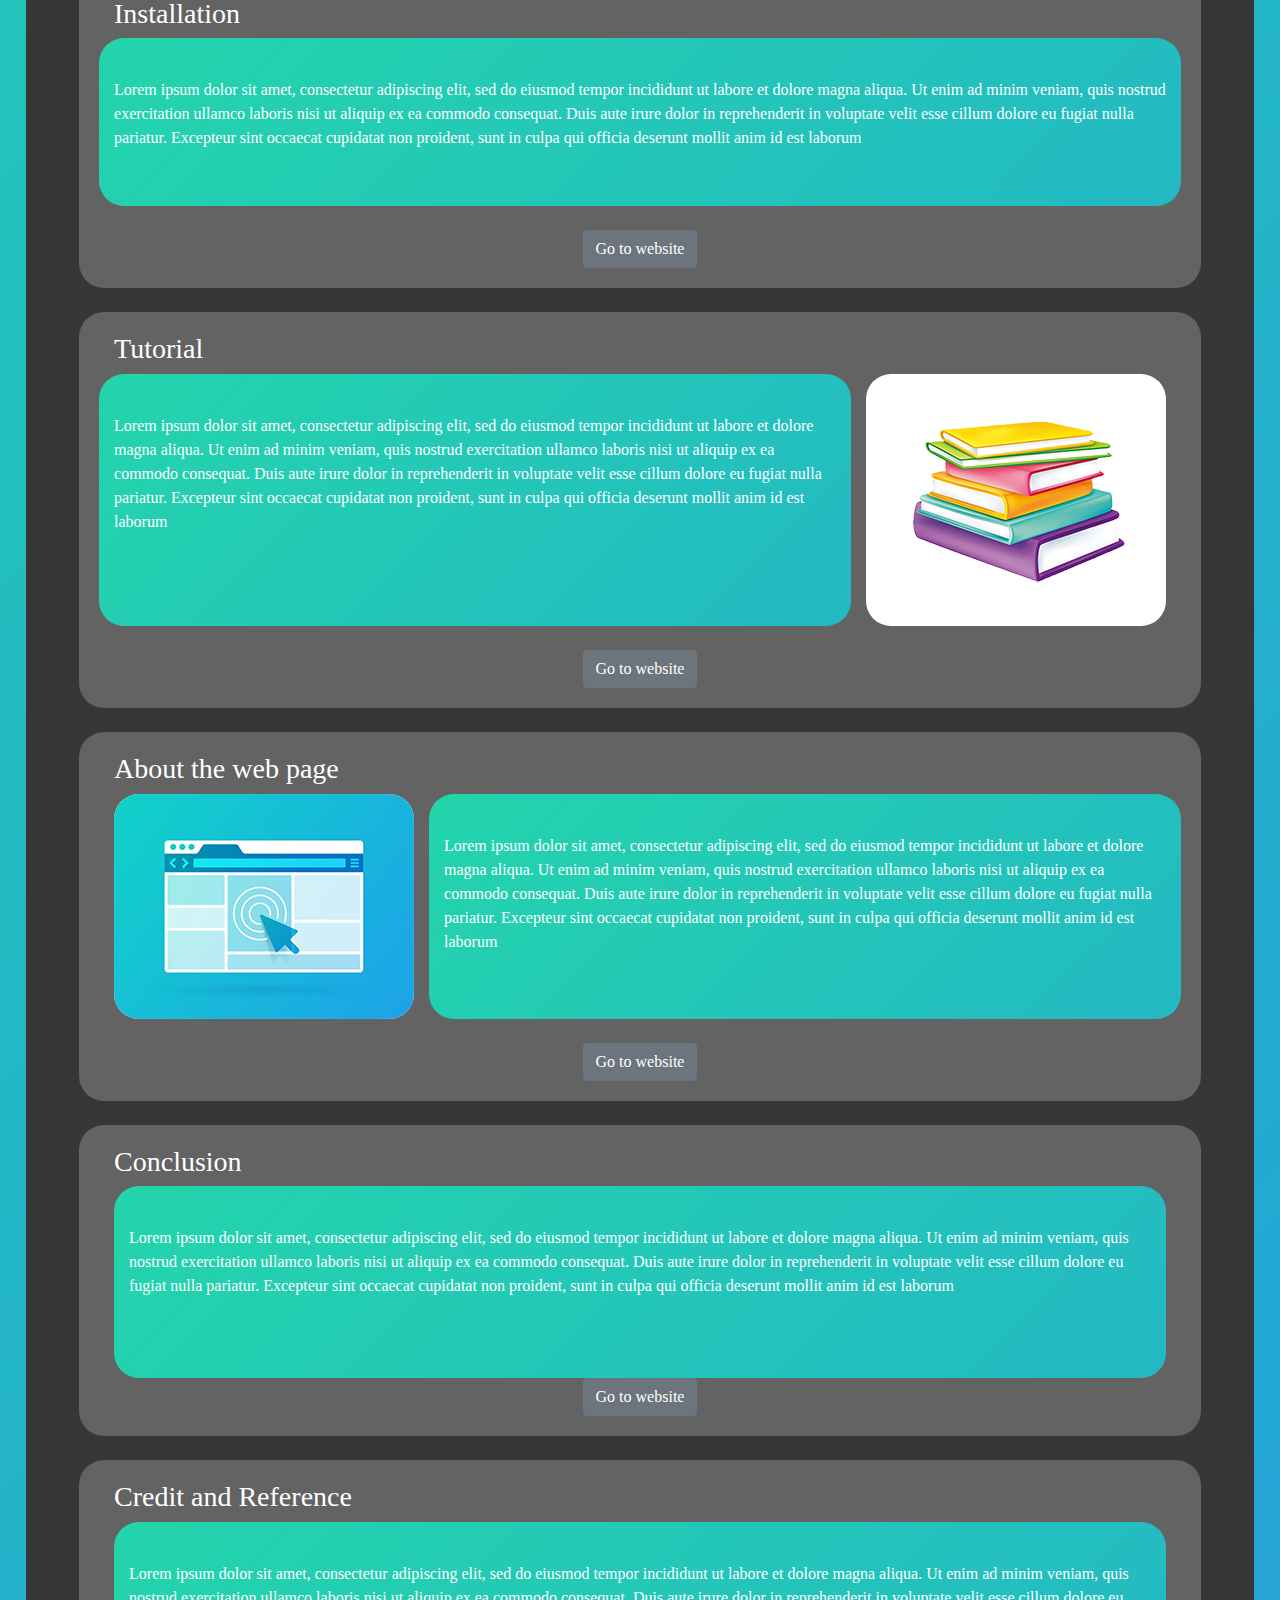
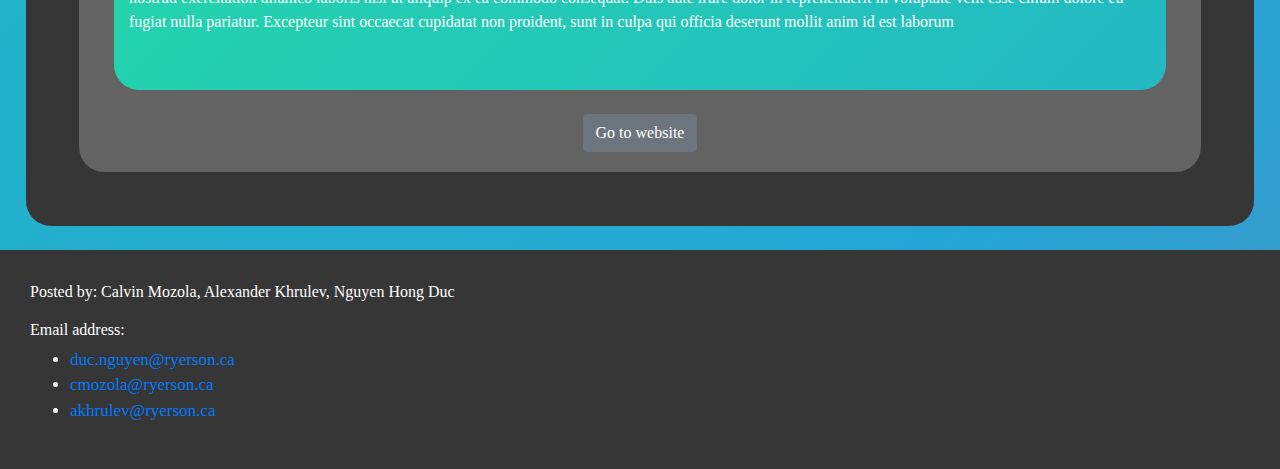
==== commit cce854ae: "Fixed index page template" ====
--- a/temp/index.html
+++ b/temp/index.html
@@ -29,7 +29,12 @@
             <div class="collapse" id="navbarToggleExternalContent">
                 <div class="bg-light p-4">
                     <h5 class="text-white h4">Visit our other pages</h5>
-                    
+
+                    <a href="">
+                    <button type="button" class="btn btn-dark">
+                        Page 1
+                    </button>
+                    </a>
                     <a href="">
                     <button type="button" class="btn btn-primary">
                         Page 2
@@ -133,6 +138,23 @@
             </div>
             <br>
             <div class="content_blk">
+                <h3>Installation</h3>
+                <div class="row">
+                    <div class="col sm_box">
+                        <p>Lorem ipsum dolor sit amet, consectetur adipiscing elit, sed do eiusmod tempor incididunt ut
+                            labore et dolore magna aliqua. Ut enim ad minim veniam, quis nostrud exercitation ullamco
+                            laboris nisi ut aliquip ex ea commodo consequat. Duis aute irure dolor in reprehenderit in
+                            voluptate velit esse cillum dolore eu fugiat nulla pariatur. Excepteur sint occaecat
+                            cupidatat non proident, sunt in culpa qui officia deserunt mollit anim id est laborum</p>
+                    </div>
+                </div>
+                <br>
+                <div class="button">
+                    <a href=""><button type="button" class="btn btn-secondary">Go to website</button></a>
+                </div>
+            </div>
+            <br>
+            <div class="content_blk">
                 <h3>Tutorial</h3>
                 <div class="row">
                     <div class="col sm_box">
@@ -179,12 +201,14 @@
             <br>
             <div class="content_blk">
                 <h3>Conclusion</h3>
+                <div class="col sm_box">
                 <p>Lorem ipsum dolor sit amet, consectetur adipiscing elit, sed do eiusmod tempor incididunt ut labore
                     et dolore magna aliqua. Ut enim ad minim veniam, quis nostrud exercitation ullamco laboris nisi ut
                     aliquip ex ea commodo consequat. Duis aute irure dolor in reprehenderit in voluptate velit esse
                     cillum dolore eu fugiat nulla pariatur. Excepteur sint occaecat cupidatat non proident, sunt in
                     culpa qui officia deserunt mollit anim id est laborum</p>
                 <br>
+                </div>
                 <div class="button">
                     <a href=""><button type="button" class="btn btn-secondary">Go to website</button></a>
                 </div>
@@ -192,11 +216,13 @@
             <br>
             <div class="content_blk">
                 <h3>Credit and Reference</h3>
+                <div class="col sm_box">
                 <p>Lorem ipsum dolor sit amet, consectetur adipiscing elit, sed do eiusmod tempor incididunt ut labore
                     et dolore magna aliqua. Ut enim ad minim veniam, quis nostrud exercitation ullamco laboris nisi ut
                     aliquip ex ea commodo consequat. Duis aute irure dolor in reprehenderit in voluptate velit esse
                     cillum dolore eu fugiat nulla pariatur. Excepteur sint occaecat cupidatat non proident, sunt in
                     culpa qui officia deserunt mollit anim id est laborum</p>
+                </div>
                 <br>
                 <div class="button">
                     <a href=""><button type="button" class="btn btn-secondary">Go to website</button></a>
--- a/temp/styles/style.css
+++ b/temp/styles/style.css
@@ -112,3 +112,11 @@
 li {
     font-size: 17px;
 }
+
+
+.cont{
+    border-radius: 25px;
+    background-color: white;
+    padding: 20px;
+    color: black;
+}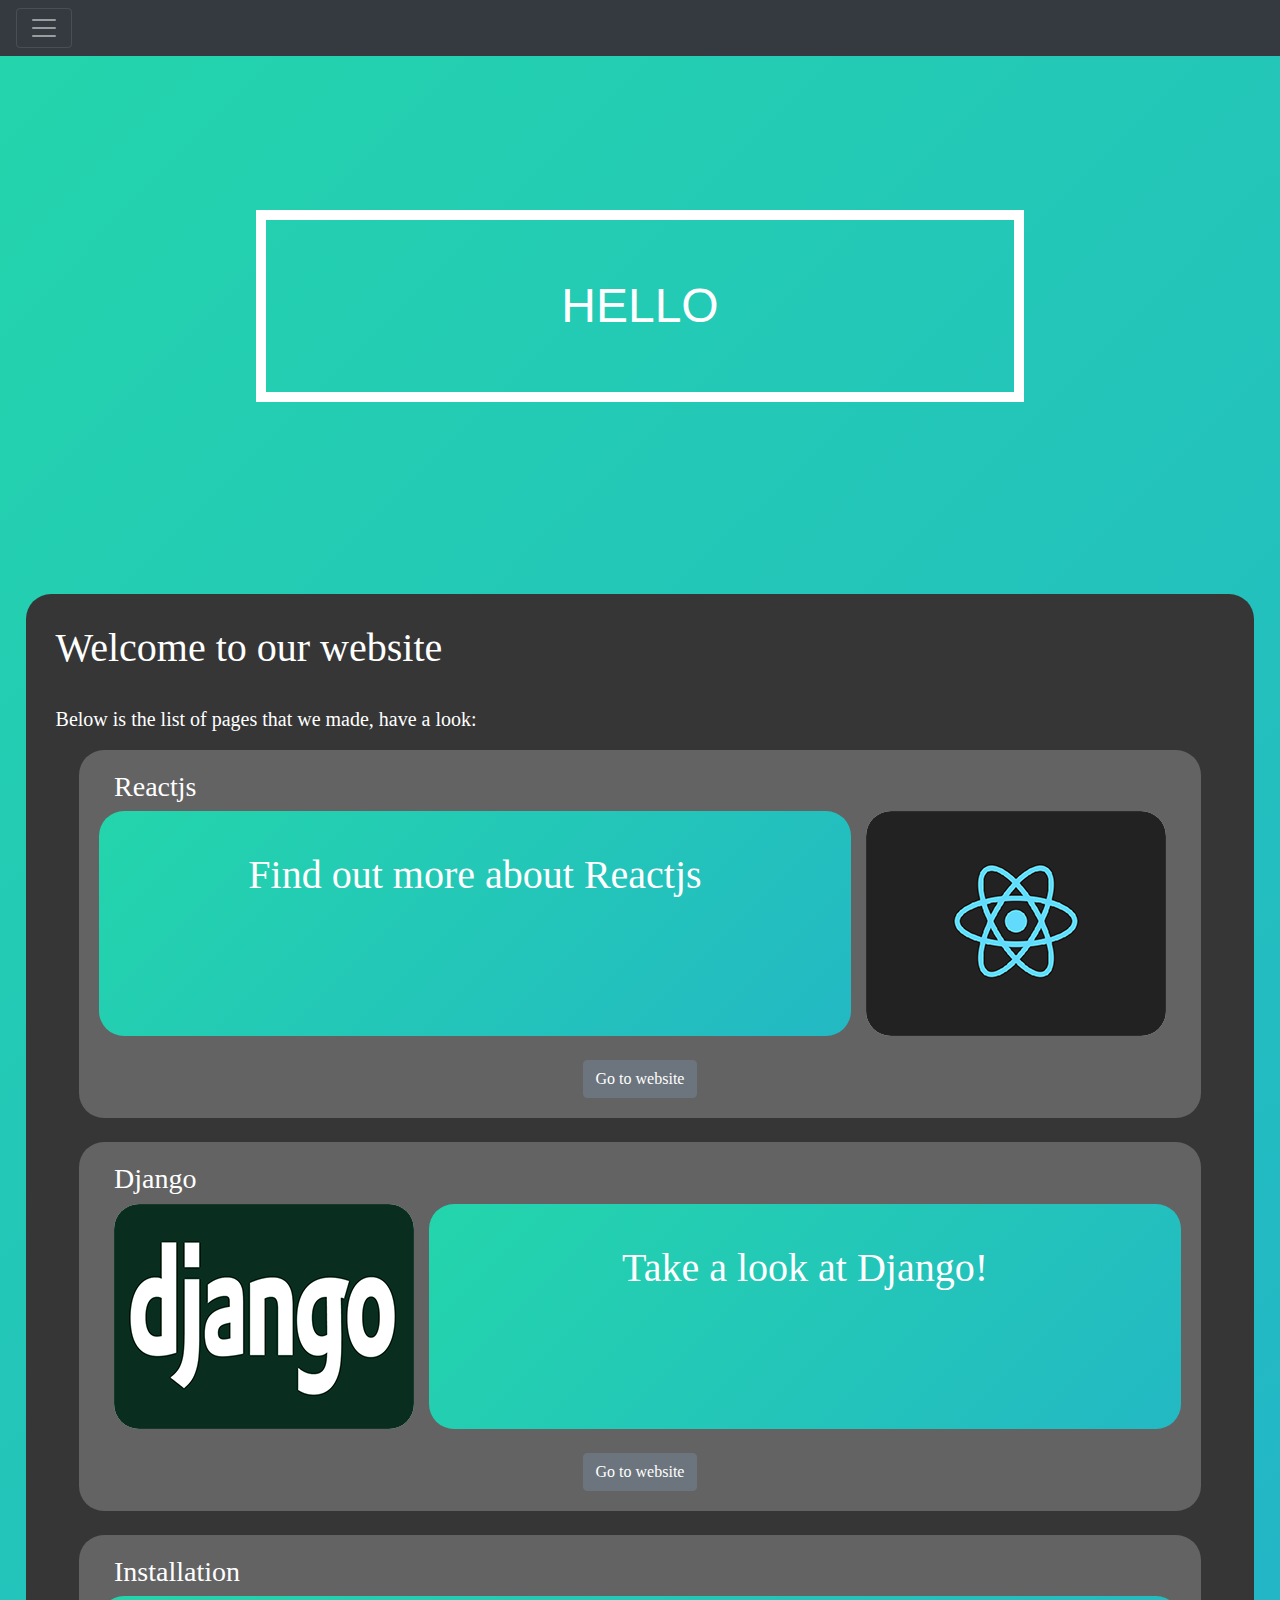
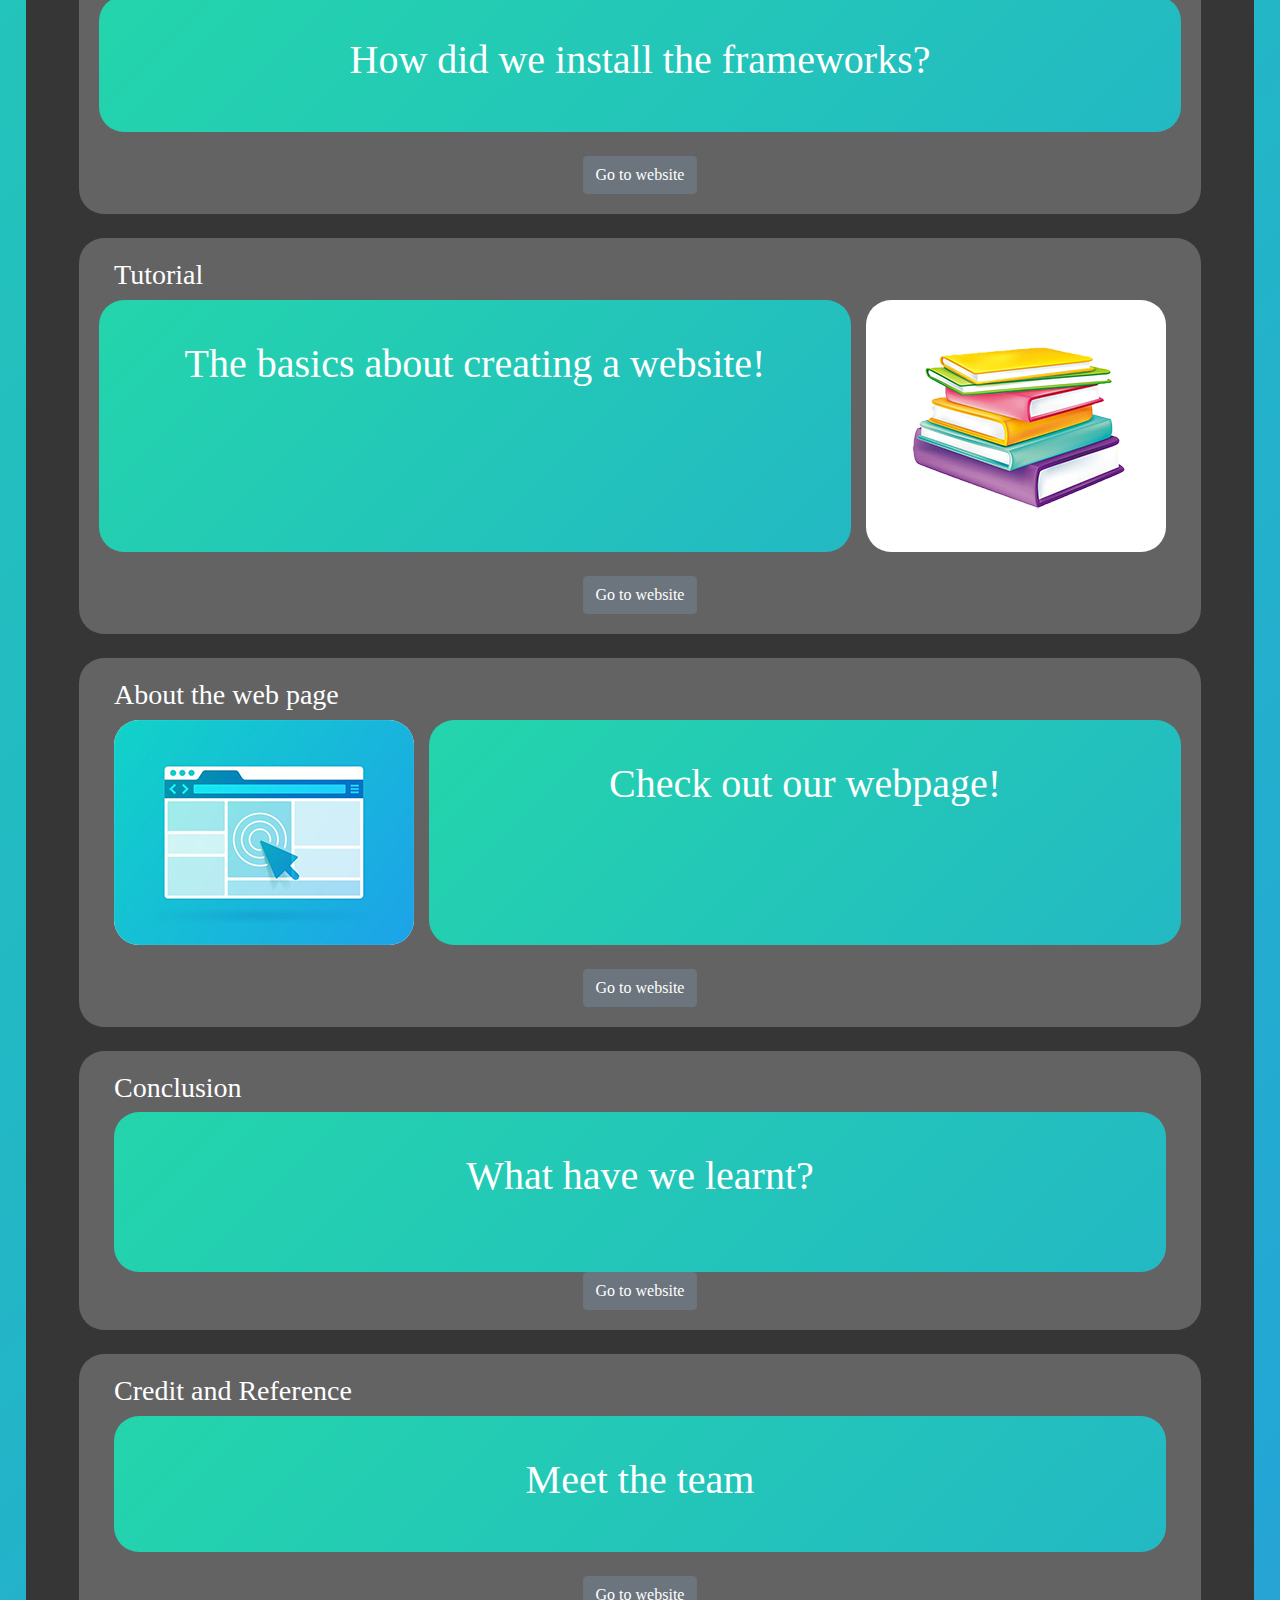
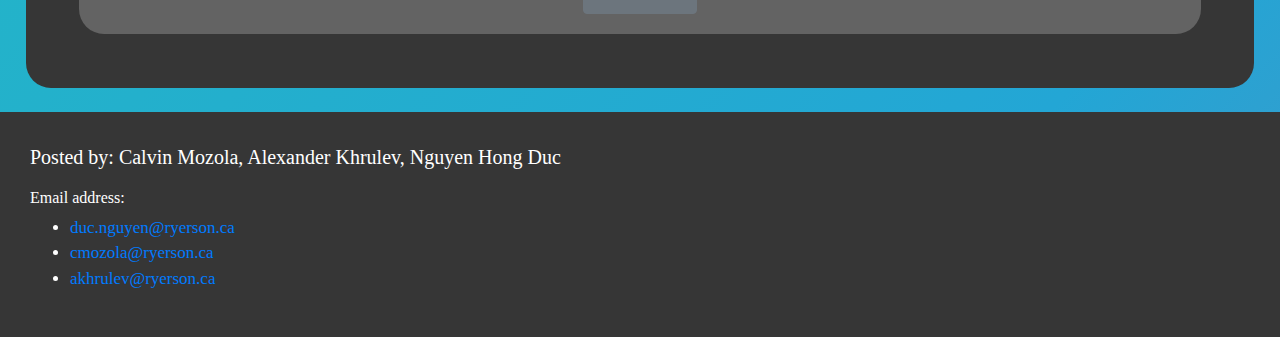
==== commit 4a18065e: "Added content" ====
--- a/temp/index.html
+++ b/temp/index.html
@@ -79,25 +79,17 @@
 
     <div id="content">
         <div id="team">
-            THE CAVEMEN
+            HELLO
         </div>
         <div class="main_block">
-            <h1>Hello</h1>
-            <br>
-            <p>Lorem ipsum dolor sit amet, consectetur adipiscing elit, sed do eiusmod tempor incididunt ut labore et
-                dolore magna aliqua. Ut enim ad minim veniam, quis nostrud exercitation ullamco laboris nisi ut aliquip
-                ex ea commodo consequat. Duis aute irure dolor in reprehenderit in voluptate velit esse cillum dolore eu
-                fugiat nulla pariatur. Excepteur sint occaecat cupidatat non proident, sunt in culpa qui officia
-                deserunt mollit anim id est laborum</p>
+            <h1>Welcome to our website</h1>
+            <br>
+            <p>Below is the list of pages that we made, have a look:</p>
             <div class="content_blk">
                 <h3>Reactjs</h3>
                 <div class="row">
-                    <div class="col sm_box">
-                        <p>Lorem ipsum dolor sit amet, consectetur adipiscing elit, sed do eiusmod tempor incididunt ut
-                            labore et dolore magna aliqua. Ut enim ad minim veniam, quis nostrud exercitation ullamco
-                            laboris nisi ut aliquip ex ea commodo consequat. Duis aute irure dolor in reprehenderit in
-                            voluptate velit esse cillum dolore eu fugiat nulla pariatur. Excepteur sint occaecat
-                            cupidatat non proident, sunt in culpa qui officia deserunt mollit anim id est laborum</p>
+                    <div class="col sm_box" style = "text-align:center;">
+                        <h1>Find out more about Reactjs</h1>
                     </div>
                     <div class="col-md-auto">
                         <div class="img_blk">
@@ -120,15 +112,11 @@
                 <div class="row">
                     <div class="col-md-auto">
                         <div class="img_blk">
-                            <img src="imgs/dj.png" alt="react">
-                        </div>
-                    </div>
-                    <div class="col sm_box">
-                        <p>Lorem ipsum dolor sit amet, consectetur adipiscing elit, sed do eiusmod tempor incididunt ut
-                            labore et dolore magna aliqua. Ut enim ad minim veniam, quis nostrud exercitation ullamco
-                            laboris nisi ut aliquip ex ea commodo consequat. Duis aute irure dolor in reprehenderit in
-                            voluptate velit esse cillum dolore eu fugiat nulla pariatur. Excepteur sint occaecat
-                            cupidatat non proident, sunt in culpa qui officia deserunt mollit anim id est laborum</p>
+                            <img src="imgs/dj.png" alt="django">
+                        </div>
+                    </div>
+                    <div class="col sm_box" style = "text-align:center;">
+                        <h1>Take a look at Django!</h1>
                     </div>
                 </div>
                 <br>
@@ -140,12 +128,8 @@
             <div class="content_blk">
                 <h3>Installation</h3>
                 <div class="row">
-                    <div class="col sm_box">
-                        <p>Lorem ipsum dolor sit amet, consectetur adipiscing elit, sed do eiusmod tempor incididunt ut
-                            labore et dolore magna aliqua. Ut enim ad minim veniam, quis nostrud exercitation ullamco
-                            laboris nisi ut aliquip ex ea commodo consequat. Duis aute irure dolor in reprehenderit in
-                            voluptate velit esse cillum dolore eu fugiat nulla pariatur. Excepteur sint occaecat
-                            cupidatat non proident, sunt in culpa qui officia deserunt mollit anim id est laborum</p>
+                    <div class="col sm_box" style = "text-align:center;">
+                        <h1>How did we install the frameworks?</h1>
                     </div>
                 </div>
                 <br>
@@ -157,12 +141,8 @@
             <div class="content_blk">
                 <h3>Tutorial</h3>
                 <div class="row">
-                    <div class="col sm_box">
-                        <p>Lorem ipsum dolor sit amet, consectetur adipiscing elit, sed do eiusmod tempor incididunt ut
-                            labore et dolore magna aliqua. Ut enim ad minim veniam, quis nostrud exercitation ullamco
-                            laboris nisi ut aliquip ex ea commodo consequat. Duis aute irure dolor in reprehenderit in
-                            voluptate velit esse cillum dolore eu fugiat nulla pariatur. Excepteur sint occaecat
-                            cupidatat non proident, sunt in culpa qui officia deserunt mollit anim id est laborum</p>
+                    <div class="col sm_box" style = "text-align:center;">
+                        <h1>The basics about creating a website!</h1>
                     </div>
                     <div class="col-md-auto">
                         <div class="img_blk">
@@ -184,12 +164,8 @@
                             <img src="imgs/web.png" alt="react">
                         </div>
                     </div>
-                    <div class="col sm_box">
-                        <p>Lorem ipsum dolor sit amet, consectetur adipiscing elit, sed do eiusmod tempor incididunt ut
-                            labore et dolore magna aliqua. Ut enim ad minim veniam, quis nostrud exercitation ullamco
-                            laboris nisi ut aliquip ex ea commodo consequat. Duis aute irure dolor in reprehenderit in
-                            voluptate velit esse cillum dolore eu fugiat nulla pariatur. Excepteur sint occaecat
-                            cupidatat non proident, sunt in culpa qui officia deserunt mollit anim id est laborum</p>
+                    <div class="col sm_box" style = "text-align:center;">
+                        <h1>Check out our webpage!</h1>
                     </div>
 
                 </div>
@@ -201,12 +177,8 @@
             <br>
             <div class="content_blk">
                 <h3>Conclusion</h3>
-                <div class="col sm_box">
-                <p>Lorem ipsum dolor sit amet, consectetur adipiscing elit, sed do eiusmod tempor incididunt ut labore
-                    et dolore magna aliqua. Ut enim ad minim veniam, quis nostrud exercitation ullamco laboris nisi ut
-                    aliquip ex ea commodo consequat. Duis aute irure dolor in reprehenderit in voluptate velit esse
-                    cillum dolore eu fugiat nulla pariatur. Excepteur sint occaecat cupidatat non proident, sunt in
-                    culpa qui officia deserunt mollit anim id est laborum</p>
+                <div class="col sm_box" style = "text-align:center;">
+                    <h1>What have we learnt?</h1>
                 <br>
                 </div>
                 <div class="button">
@@ -216,12 +188,8 @@
             <br>
             <div class="content_blk">
                 <h3>Credit and Reference</h3>
-                <div class="col sm_box">
-                <p>Lorem ipsum dolor sit amet, consectetur adipiscing elit, sed do eiusmod tempor incididunt ut labore
-                    et dolore magna aliqua. Ut enim ad minim veniam, quis nostrud exercitation ullamco laboris nisi ut
-                    aliquip ex ea commodo consequat. Duis aute irure dolor in reprehenderit in voluptate velit esse
-                    cillum dolore eu fugiat nulla pariatur. Excepteur sint occaecat cupidatat non proident, sunt in
-                    culpa qui officia deserunt mollit anim id est laborum</p>
+                <div class="col sm_box" style = "text-align:center;">
+                    <h1>Meet the team</h1>
                 </div>
                 <br>
                 <div class="button">
--- a/temp/styles/style.css
+++ b/temp/styles/style.css
@@ -119,4 +119,8 @@
     background-color: white;
     padding: 20px;
     color: black;
+}
+
+p{
+    font-size: 20px;
 }